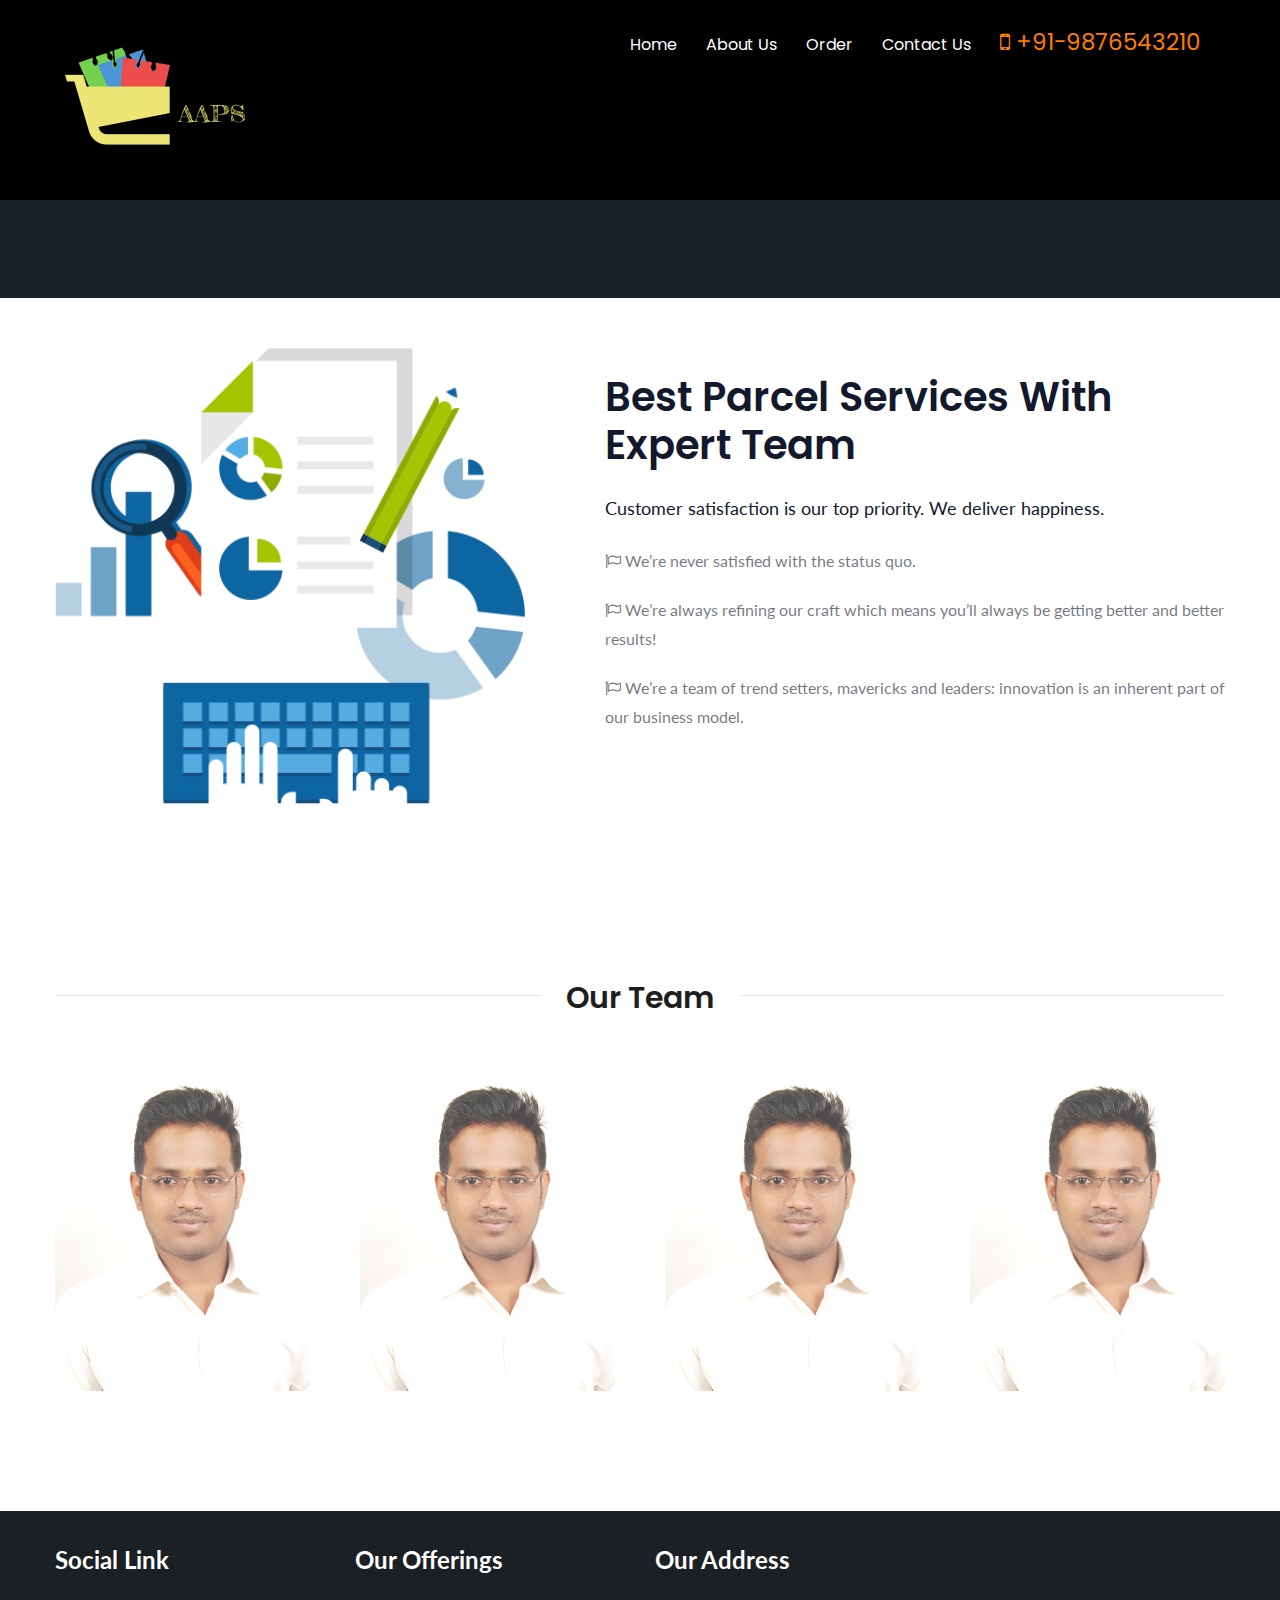
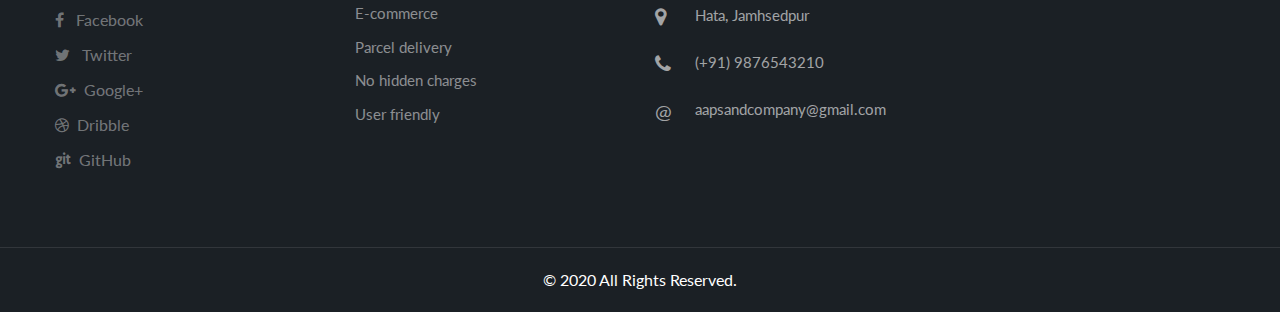
==== about.html @ 41814258 "basic page made" ====
<!DOCTYPE html>
<html>
<head>
<meta charset="utf-8"/>
<meta http-equiv="X-UA-Compatible" content="IE=edge"/>
<meta name="viewport" content="width=device-width, initial-scale=1.0, maximum-scale=1.0, user-scalable=0"/>	
	<title>About</title>
<!-- Stylesheets -->
<link href="css/bootstrap.css" rel="stylesheet">
<link href="css/style.css" rel="stylesheet">
<link rel="shortcut icon" href="images/favicon.png" type="image/x-icon">
<link rel="icon" href="images/favicon.png" type="image/x-icon">
<!-- Responsive -->

<link href="css/responsive.css" rel="stylesheet">

</head>

<body>

<div class="page-wrapper">
 	
    <!-- Preloader -->
    <div class="preloader"></div>
 	
    <!-- Main Header-->
    <header class="main-header">
        
                    <!-- Main Box -->
                    <div class="main-box">
                       <div class="auto-container">
                           <div class="outer-container clearfix">
                            <!--Logo Box-->
                            <div class="logo-box">
                                <div class="logo"><a href="index.html"><img src="images/logo1.png" alt=""></a></div>
                            </div>
                            
                            <!--Nav Outer-->
                            <div class="nav-outer clearfix">
                                <!-- Main Menu -->
                                <nav class="main-menu">
                                    <div class="navbar-header">
                                        <!-- Toggle Button -->    	
                                        <button type="button" class="navbar-toggle" data-toggle="collapse" data-target=".navbar-collapse">
                                            <span class="icon-bar"></span>
                                            <span class="icon-bar"></span>
                                            <span class="icon-bar"></span>
                                        </button>
                                    </div>
                                    
                                    <div class="navbar-collapse collapse clearfix">
                                        <ul class="navigation clearfix">
                                            <li class="current"><a href="index.html">Home</a>
                                                
                                            </li>
                                            <li><a href="about.html">About Us</a>
                                                
                                            </li>

                                                     <li><a href="serviceone.html">Order</a></li>
                                                    
                                           
                                          
                                            
                                            
                                            <li><a href="contact.html">Contact Us</a></li>
                                             <li><a href="#" style="font-size: 23px; color: #ff7e00; line-height: 40px;"><i class="fa fa-mobile" aria-hidden="true"></i> +91-9876543210</a></li>
                                        </ul>
                                    </div>
                                </nav>
                                <!-- Main Menu End-->
                                
                                <!--Right Info-->
                                <div class="info-options">
                                    <!--Info Block-->
                                    <div class="info-block clearfix">
                                        <!--Search Box-->
        
                                    </div>
                                </div>
                                
                            </div>
                            <!--Nav Outer End-->
                            
                        </div>    
                    </div>
                </div>
        
            </header>
    <!--End Main Header -->
    
    <!--Page Title-->
    <section class="page-title">
    	<div class="auto-container">
        	<div class="row clearfix">
            	<!--Title -->
            	<div class="title-column col-md-6 col-sm-8 col-xs-12">
                	<h1>About Us</h1>
                </div>
                <!--Bread Crumb -->
                <div class="breadcrumb-column col-md-6 col-sm-4 col-xs-12">
                    <ul class="bread-crumb clearfix">
                        <li><a href="index.html">Home</a></li>
                        <li class="active">About Us</li>
                    </ul>
                </div>
            </div>
        </div>
    </section>
    <!--End Page Title-->
    
    <!--Business Section-->
    <section class="business-section">
    	<div class="auto-container">
        	<div class="row clearfix">
            	
                <!--Image Column-->
                <div class="image-column col-md-5 col-sm-12 col-xs-12">
                	<div class="image">
                    	<img src="images/resource/business-3.png" alt="" />
                    </div>
                </div>
                
                <!--Content Column-->
                <div class="content-column col-md-7 col-sm-12 col-xs-12">
                	<div class="inner-content">
                    	<h2>Best Parcel Services With Expert Team </h2>
                        <div class="dark-text">Customer satisfaction is our top priority. We deliver happiness.</div>
                        <ul class="list-style-one">
                        	<li> <i class="fa fa-flag-o" aria-hidden="true"></i>
 We’re never satisfied with the status quo.</li>
                            <li><i class="fa fa-flag-o" aria-hidden="true"></i>
 We’re always refining our craft which means you’ll always be getting better and better results!</li>
                            <li><i class="fa fa-flag-o" aria-hidden="true"></i>
We’re a team of trend setters, mavericks and leaders: innovation is an inherent part of our business model.</li>
                        </ul>
                    </div>
                </div>
                
            </div>
        </div>
    </section>
    <!--End Business Section-->
    
   
    
   
    
     
    
    <!--Sponsors Section-->
     <section class="sponsors-section">
    	<div class="auto-container">
        	
        	<div class="sponsors-title">
            	<h2>Our Team</h2>
            </div>
            
            <div class="sponsors-outer">
               
                <ul class="sponsors-carousel owl-carousel owl-theme">
                    <li class="slide-item"><figure class="image-box"><a href="#"><img src="images/clients/c.png" alt=""></a></figure></li>
                    <li class="slide-item"><figure class="image-box"><a href="#"><img src="images/clients/c.png" alt=""></a></figure></li>
                    <li class="slide-item"><figure class="image-box"><a href="#"><img src="images/clients/c.png" alt=""></a></figure></li>
                    <li class="slide-item"><figure class="image-box"><a href="#"><img src="images/clients/c.png" alt=""></a></figure></li>
                    <li class="slide-item"><figure class="image-box"><a href="#"><img src="images/clients/c.png" alt=""></a></figure></li>
                    <li class="slide-item"><figure class="image-box"><a href="#"><img src="images/clients/c.png" alt=""></a></figure></li>
                    <li class="slide-item"><figure class="image-box"><a href="#"><img src="images/clients/c.png" alt=""></a></figure></li>
                    <li class="slide-item"><figure class="image-box"><a href="#"><img src="images/clients/c.png" alt=""></a></figure></li>
                </ul>
            </div>
            
        </div>
    </section> 
    <!--End Sponsors Section-->
    
    <!--Subscribe Style One-->
<!--  

  <section class="subscribe-style-one">
    	<div class="auto-container">
        	<div class="row clearfix">
                <div class="col-md-8 col-sm-12 col-xs-12">
                    <h2>Sign up for our newsletter to get update</h2>
                </div>
                <div class="col-md-4 col-sm-12 col-xs-12">
                    <form method="post" action="contact.html">
                        <div class="form-group">
                            <input type="email" name="email" value="" placeholder="Enter Your Email Here..." required>
                            <button type="submit" class="theme-btn"><span class="icon flaticon-send-message-button"></span></button>
                        </div>
                    </form>
                </div>
            </div>
        </div>
    </section>

-->

	<!--End Subscribe Style One-->
    
    
    
    <!--Main Footer-->
    <footer class="main-footer">
    	<!--footer upper-->
    	<div class="footer-upper">
           <div class="auto-container">
            <div class="row clearfix">
                <!--Big Column-->
                <div class="big-column col-md-6 col-sm-12 col-xs-12">
                    <div class="row clearfix">

                        <!--Footer Column-->
                        <div class="footer-column col-md-6 col-sm-6 col-xs-12">
                            <div class="footer-widget about-widget">
                               <!--  <h3><span class="theme_color">Become our </span>First Client <br></h3> -->
                                 <h2>Social Link</h2>
                                <ul class="social-icon-one">
                                    <li><a href="#"><span class="fa fa-facebook"></span> Facebook</a></li>
                                    <li><a href="#"><span class="fa fa-twitter"></span> Twitter</a></li>
                                    <li><a href="#"><span class="fa fa-google-plus"></span>Google+</a></li>
                                    <li><a href="#"><span class="fa fa-dribbble"></span>Dribble</a></li>
                                    <li><a href="#"><span class="fa fa-git"></span>GitHub</a></li>
                                </ul>
                            </div>
                        </div>

                        <!--Footer Column-->
                       


 <div class="footer-column col-md-6 col-sm-6 col-xs-12">
                            <div class="footer-widget links-widget">
                                <h2>Our offerings</h2>
                                <div class="widget-content">
                                    <ul class="list">
                                        <li><a href="#">E-commerce</a></li>
                                        <li><a href="#">Parcel delivery</a></li>
                                        <li><a href="#">No hidden charges</a></li>
                                        <li><a href="#">User friendly</a></li>
                                    </ul>
                                </div>
                            </div>

                        </div>

                    </div>
                </div>


                <!--Big Column-->
               <div class="big-column col-md-6 col-sm-12 col-xs-12">
                    <div class="row clearfix">

                        <!--Footer Column-->
<!--                        <div class="footer-column col-md-6 col-sm-6 col-xs-12">
                            <div class="footer-widget links-widget">
                                <h2>Our Services</h2>
                                <div class="widget-content">
                                    <ul class="list">
                                        <li><a href="#">E-commerce</a></li>
                                        <li><a href="#">Parcel delivery</a></li>
                                        <li><a href="#">No hidden charges</a></li>
                                        <li><a href="#">User friendly</a></li>
                                    </ul>
                                </div>
                            </div>
                        </div>

    -->                    <!--Footer Column-->






                        <div class="footer-column col-md-6 col-sm-6 col-xs-12">
                            <div class="footer-widget address-widget">
                                <h2>Our Address</h2>
                                <div class="widget-content">
                                    <ul class="list-style-two">
                                        <li><span class="icon fa fa-map-marker"></span>Hata, Jamhsedpur</li>
                                        <li><span class="icon fa fa-phone"></span>(+91) 9876543210</li>
                                        <li><span class="icon">@</span>aapsandcompany@gmail.com</li>
                                    </ul>
                                </div>
                            </div>
                        </div>

                    </div>
                </div>
            </div>
        </div>
    </div>
    <!--End Footer Upper-->

    <!--footer bottom-->
    <div class="footer-bottom">
       <div class="auto-container">
           <div class="copyright">&copy; 2020 <a href="index.html"></a> All Rights Reserved. </div>
       </div>
   </div>
   <!--End Footer Bottom-->

</footer>
<!--End Main Footer-->

</div>


<!--Scroll to top-->
<div class="scroll-to-top scroll-to-target" data-target="html"><span class="fa fa-long-arrow-up"></span></div>

<script src="js/jquery.js"></script> 
<script src="js/bootstrap.min.js"></script>
<script src="js/jquery.fancybox.pack.js"></script>
<script src="js/jquery.fancybox-media.js"></script>
<script src="js/owl.js"></script>
<script src="js/appear.js"></script>
<script src="js/wow.js"></script>
<script src="js/script.js"></script>
</body>
</html>
---- css/style.css ----
@import url('https://fonts.googleapis.com/css?family=Lato:100,100i,300,300i,400,400i,700,700i,900,900i|Poppins:300,400,500,600,700');

/*font-family: 'Poppins', sans-serif;
font-family: 'Lato', sans-serif;*/

@import url('font-awesome.css');
@import url('flaticon.css');
@import url('animate.css');
@import url('owl.css');
@import url('jquery.fancybox.css');
@import url('jquery.bootstrap-touchspin.css');


* {
	margin:0px;
	padding:0px;
	border:none;
	outline:none;
}



body {
	
	font-size:14px;
	color:#777777;
	line-height:1.7em;
	font-weight:400;
	background:#ffffff;
	-webkit-font-smoothing: antialiased;
	-moz-font-smoothing: antialiased;
	font-family: 'Lato', sans-serif;
}

a{
	text-decoration:none;
	cursor:pointer;
	color:#ff5926;
}

a:hover,a:focus,a:visited{
	text-decoration:none;
	outline:none;
}

h1,h2,h3,h4,h5,h6 {
	position:relative;
	font-weight:normal;
	margin:0px;
	background:none;
	line-height:1.6em;
	font-family: 'Poppins', sans-serif;
}

input,button,select,textarea{
	font-family: 'Poppins', sans-serif;
}

.dark-bg{
	background-color:#282a33;
}

.light-bg{
	background-color:#f6fbfd;
}

p,text{
	position:relative;
	line-height:1.8em;
	font-family: 'Lato', sans-serif;
}

.strike-through{
	text-decoration:line-through;	
}

.margin-top-40{
	margin-top:40px;
}

.auto-container{
	position:static;
	max-width:1200px;
	padding:0px 15px;
	margin:0 auto;
}

.medium-container{
	max-width:850px;
}

.page-wrapper{
	position:relative;
	margin:0 auto;
	width:100%;
	min-width:300px;
}

ul,li{
	list-style:none;
	padding:0px;
	margin:0px;	
}

.theme-btn{
	display:inline-block;
	transition:all 0.3s ease;
	-moz-transition:all 0.3s ease;
	-webkit-transition:all 0.3s ease;
	-ms-transition:all 0.3s ease;
	-o-transition:all 0.3s ease;
}

.centered{
	text-align:center;	
}

/*Btn Style One*/

.btn-style-one{
	position:relative;
	padding:11px 40px;
	line-height:24px;
	text-transform:capitalize;
	background:#ff5926;
	color:#ffffff;
	border:2px solid #ff5926;
	font-size:15px;
	font-weight:500;
	font-family: 'Poppins', sans-serif;
}

.btn-style-one .icon{
	position:relative;
	margin-left:8px;
}

.btn-style-one:hover{
	background:none;
	color:#ff5926;
	border-color:#ff5926;
}

/*Btn Style Two*/

.btn-style-two{
	position:relative;
	padding:11px 40px;
	line-height:24px;
	text-transform:capitalize;
	background:#2b3d5e;
	color:#ffffff;
	font-size:14px;
	font-weight:500;
	border:2px solid #2b3d5e;
	font-family: 'Poppins', sans-serif;
}

.btn-style-two .icon{
	position:relative;
	margin-left:8px;
}

.btn-style-two:hover{
	background:none;
	color:#2b3d5e;
	border-color:#2b3d5e;
}

/*Btn Style Three*/

.btn-style-three{
	position:relative;
	padding:11px 40px;
	line-height:24px;
	text-transform:capitalize;
	background:#ffffff;
	color:#0e2741;
	font-size:15px;
	font-weight:500;
	border:2px solid #ffffff;
	font-family: 'Poppins', sans-serif;
}

.btn-style-three .icon{
	position:relative;
	margin-left:8px;
}

.btn-style-three:hover{
	background:none;
	color:#ffffff;
	border-color:#ffffff;
}

/*Btn Style Four*/

.btn-style-four{
	position:relative;
	padding:11px 40px;
	line-height:24px;
	color:#13192d;
	font-size:14px;
	font-weight:600;
	background:#ffffff;
	text-transform:uppercase;
	border:2px solid #e0e0e0;
}

.btn-style-four:hover{
	color:#ffffff;
	background:#18254f;
	border-color:#18254f;
}

/*Social Icon One*/

.social-icon-one{
	position:relative;
}

.social-icon-one li{
	position:relative;
	margin-right:15px;
	display:block;
}

.social-icon-one li a{
	font-size:16px;
	color:rgba(255,255,255,0.40);
	display:block;
	line-height: 35px;
	transition:all 0.3s ease;
	-moz-transition:all 0.3s ease;
	-webkit-transition:all 0.3s ease;
	-ms-transition:all 0.3s ease;
	-o-transition:all 0.3s ease;
}

.social-icon-one li a span{
	margin-right:8px !important;
}

.social-icon-one li a:hover{
	color:rgba(255,255,255,1);
}

/*Social Icon One*/

.social-icon-two{
	position:relative;
}

.social-icon-two li{
	position:relative;
	display:inline-block;
}

.social-icon-two li a{
	position:relative;
	width:34px;
	height:34px;
	font-size:14px;
	color:#ffffff;
	line-height:34px;
	margin:0px 1px;
	border-radius:50%;
	display:inline-block;
	background-color:#0f5eb6;
}

.social-icon-two li.twitter a{
	background-color:#08c2ff;
}

.social-icon-two li.g-plus a{
	background-color:#08c2ff;
}

.social-icon-two li.g-plus a{
	background-color:#ff5f4e;
}

.social-icon-two li.dribbble a{
	background-color:#ff529b;
}

/*.fa{ margin-right: 8px; }*/
/*Social Icon Three*/

.social-icon-three{
	position:relative;
}

.social-icon-three .share{
	position:relative;
	color:#25292f;
	font-size:16px;
	font-weight:700;
	display:inline-block;
}

.social-icon-three a{
	position:relative;
	color:#d4d4d4;
	font-size:16px;
	text-align:center;
	margin-left:10px;
	-webkit-transition:all 300ms ease;
	-ms-transition:all 300ms ease;
	-o-transition:all 300ms ease;
	-moz-transition:all 300ms ease;
	transition:all 300ms ease;	
}

.social-icon-three a:hover{
	color:#ff5926;
}

.theme_color{
	color:#ff5926;
}

.preloader{ position:fixed; left:0px; top:0px; width:100%; height:100%; z-index:999999; background-color:#ffffff; background-position:center center; background-repeat:no-repeat; background-image:url(../images/icons/preloader.svg);}

img{
	display:inline-block;
	max-width:100%;
	height:auto;	
}

/*** 

====================================================================
	Scroll To Top style
====================================================================

***/

.scroll-to-top{
	position:fixed;
	bottom:15px;
	right:15px;
	width:40px;
	height:40px;
	color:#ffffff;
	font-size:13px;
	text-transform:uppercase;
	line-height:38px;
	text-align:center;
	z-index:100;
	cursor:pointer;
	border-radius:50%;
	background:#0a0a0a;
	display:none;
	-webkit-transition:all 300ms ease;
	-ms-transition:all 300ms ease;
	-o-transition:all 300ms ease;
	-moz-transition:all 300ms ease;
	transition:all 300ms ease;		
}

.scroll-to-top:hover{
	color:#ffffff;
	background:#ff5926;
}

/*List Style One*/

.list-style-one{
	position:relative;
}

.list-style-one li{
	position:relative;
	/*padding-left:30px;
	*/font-size:16px;
	margin-bottom:20px;
	line-height:1.8em;
	color:rgba(19,25,45,0.60);
}

/*.list-style-one li:before{
	position:absolute;
	content:'\f14e';
	left:0px;
	top:2px;
	color:#4bc516;
	font-family: "Flaticon";
}
*/
/*List Style Two*/

.list-style-two{
	position:relative;
}

.list-style-two li{
	position:relative;
	padding-left:40px;
	font-size:15px;
	font-weight:400;
	margin-bottom:20px;
	line-height:1.8em;
	color:rgba(255,255,255,0.60);
}

.list-style-two li .icon{
	position:absolute;
	left:0px;
	top:5px;
	font-size:20px;
	line-height:1em;
	color:rgba(255,255,255,0.60);
}

/*List Style Three*/

.list-style-three{
	position:relative;
}

.list-style-three li{
	position:relative;
	padding-left:30px;
	font-size:18px;
	margin-bottom:10px;
	line-height:1.8em;
	color:#171717;
}

.list-style-three li:before{
	position:absolute;
	content:'\f00c';
	left:0px;
	top:2px;
	color:#ff5926;
	font-family: 'FontAwesome';
}

/*** 

====================================================================
	Main Header style
====================================================================

***/

.main-header{
	position:absolute;
	left:0px;
	top:0px;
	z-index:999;
	width:100%;
}

.main-header .auto-container{
	position:relative;	
}

.main-header .header-top{
	position:relative;
	color:#ffffff;
	background:rgba(255,255,255,0.10);
}

.main-header .header-top .top-left{
	position:relative;
	float:left;
	padding:13px 0px;
}

.main-header .link-nav li{
	position:relative;
	display:inline-block;
	line-height:14px;
	padding-right:25px;
	font-size:14px;
}

.main-header .link-nav li a{
	padding-left:25px;
	color:#aaaaaa;
}

.main-header .link-nav li:last-child{
	border-right:0px;
}

.main-header .link-nav li .icon{
	position:absolute;
	left:0px;
	top:4px;
	font-size:14px;
}

.main-header .link-nav li a{
	position:relative;
	color:#ffffff;
	-moz-transition:all 500ms ease;
	-webkit-transition:all 500ms ease;
	-ms-transition:all 500ms ease;
	-o-transition:all 500ms ease;
	transition:all 500ms ease;	
}

.main-header .header-top .top-right{
	position:relative;
	float:right;
}

.main-header .header-top .top-right .social-icon-one{
	padding:12px 0px;
	display:inline-block;
}

.main-header .header-top .top-right .login-btn{
	position:relative;
	color:#ffffff;
	font-size:15px;
	font-weight:500;
	padding:13px 33px;
	display:inline-block;
	text-transform:uppercase;
	background-color:#2b3d5e;
}

.main-header .header-top .top-right .login-btn .icon{
	margin-right:10px;
}

.header-top .social-icon{
	position:relative;
}

.header-top .social-icon a{
	position:relative;
    display:inline-block;
    text-align:center;
    margin-left:20px;
    line-height:24px;
    font-size:14px;
    color:#aaaaaa;
    transition: all 500ms ease;
    -moz-transition: all 500ms ease;
    -webkit-transition: all 500ms ease;
    -ms-transition: all 500ms ease;
    -o-transition: all 500ms ease;
}

.header-top .social-icon a:hover{
	color:#99cc00;
}

.main-header .main-box{
	position:relative;
	padding:0px 0px;
	/*height:80px;
	*/left:0px;
	top:0px;
	background-color:#000;
	width:100%;
	-webkit-transition:all 300ms ease;
	-ms-transition:all 300ms ease;
	-o-transition:all 300ms ease;
	-moz-transition:all 300ms ease;
	transition:all 300ms ease;
}

.main-header.fixed-header .main-box{
	position:fixed;
	border-bottom:1px solid #181818;
	padding:0px 0px;
	z-index:999;
	opacity:1;
	visibility:visible;
	background-color:#212121;
	-ms-animation-name: fadeInDown;
	-moz-animation-name: fadeInDown;
	-op-animation-name: fadeInDown;
	-webkit-animation-name: fadeInDown;
	animation-name: fadeInDown;
	-ms-animation-duration: 500ms;
	-moz-animation-duration: 500ms;
	-op-animation-duration: 500ms;
	-webkit-animation-duration: 500ms;
	animation-duration: 500ms;
	-ms-animation-timing-function: linear;
	-moz-animation-timing-function: linear;
	-op-animation-timing-function: linear;
	-webkit-animation-timing-function: linear;
	animation-timing-function: linear;
	-ms-animation-iteration-count: 1;
	-moz-animation-iteration-count: 1;
	-op-animation-iteration-count: 1;
	-webkit-animation-iteration-count: 1;
	animation-iteration-count: 1;	
}

.main-header .main-box .outer-container{
	position:relative;
}

.main-header .main-box .logo-box{
	position:relative;
	float:left;
	left:0px;
	z-index:10;
	padding:0px 0px;
}

.fixed-header .main-box .logo-box{
	padding:0px 0px;	
}

.main-header .main-box .logo-box .logo img{
	display:inline-block;
	max-width:100%;
	-webkit-transition:all 300ms ease;
	-ms-transition:all 300ms ease;
	-o-transition:all 300ms ease;
	-moz-transition:all 300ms ease;
	transition:all 300ms ease;	
}

.main-header .nav-toggler button{
	position:relative;
	display:block;
	color:#444444;
	text-align:center;
	font-size:24px;
	line-height:34px;
	font-weight:normal;
	background:none;
}

.main-header .nav-outer{
	position:relative;
	float:right;
}

.main-menu{
	position:relative;
	float:left;
	-webkit-transition:all 300ms ease;
	-ms-transition:all 300ms ease;
	-o-transition:all 300ms ease;
	-moz-transition:all 300ms ease;
	transition:all 300ms ease;
}

.main-menu .navbar-collapse{
	padding:0px;	
}

.main-menu .navigation{
	position:relative;
	margin:0px;
}

.main-menu .navigation > li{
	position:relative;
	display:inline-block;
	padding:22px 0px;
	margin-right:25px;
}

.main-menu .navigation > li:last-child{
	margin-right:0px;
}

.fixed-header .main-menu .navigation > li{
	padding:21px 0px;
}

.fixed-header .info-options{
	padding:38px 0px !important;
}

.main-menu .navigation > li > a{
	position:relative;
	display:block;
	padding:0px 0px;
	color:#ffffff;
	text-align:center;
	line-height:30px;
	text-transform:capitalize;
	letter-spacing:0px;
	opacity:1;
	font-weight:400;
	font-size:16px;
	transition:all 500ms ease;
	-moz-transition:all 500ms ease;
	-webkit-transition:all 500ms ease;
	-ms-transition:all 500ms ease;
	-o-transition:all 500ms ease;
	font-family: 'Poppins', sans-serif;
}

.main-menu .navigation > li.dropdown > a:before {
    font-family: 'FontAwesome';
    content: "\f107";
    position: absolute;
    right: 0px;
    font-size: 14px;
}

.main-menu .navigation > li.dropdown a {
    padding-right: 15px;
}

.main-menu .navigation > li:hover > a,
.main-menu .navigation > li.current > a{
	color:#ffffff;
	opacity:1;
}

.main-menu .navigation > li > ul{
	position:absolute;
	left:0px;
	top:120%;
	width:240px;
	padding:0px;
	z-index:100;
	display:none;
	background:#ffffff;
	transition:all 300ms ease;
	-moz-transition:all 300ms ease;
	-webkit-transition:all 500ms ease;
	-ms-transition:all 300ms ease;
	-o-transition:all 300ms ease;
	-webkit-box-shadow:2px 2px 5px 1px rgba(0,0,0,0.05),-2px 0px 5px 1px rgba(0,0,0,0.05);
	-ms-box-shadow:2px 2px 5px 1px rgba(0,0,0,0.05),-2px 0px 5px 1px rgba(0,0,0,0.05);
	-o-box-shadow:2px 2px 5px 1px rgba(0,0,0,0.05),-2px 0px 5px 1px rgba(0,0,0,0.05);
	-moz-box-shadow:2px 2px 5px 1px rgba(0,0,0,0.05),-2px 0px 5px 1px rgba(0,0,0,0.05);
	box-shadow:2px 2px 5px 1px rgba(0,0,0,0.05),-2px 0px 5px 1px rgba(0,0,0,0.05);
}

.main-menu .navigation > li > ul.from-right{
	left:auto;
	right:0px;	
}

.main-menu .navigation > li > ul > li{
	position:relative;
	width:100%;
	border-bottom:1px solid rgba(0,0,0,0.10);
}

.main-menu .navigation > li > ul > li:last-child{
	border-bottom:none;	
}

.main-menu .navigation > li > ul > li > a{
	position:relative;
	display:block;
	padding:10px 15px;
	line-height:24px;
	font-weight:400;
	font-size:14px;
	text-transform:capitalize;
	color:#292929;
	transition:all 500ms ease;
	-moz-transition:all 500ms ease;
	-webkit-transition:all 500ms ease;
	-ms-transition:all 500ms ease;
	-o-transition:all 500ms ease;
}

.main-menu .navigation > li > ul > li:hover > a{
	color:#ffffff;
	background:#ff5926;	
}

.main-menu .navigation > li > ul > li.dropdown > a:after{
	font-family: 'FontAwesome';
	content: "\f105";
	position:absolute;
	right:10px;
	top:12px;
	width:10px;
	height:20px;
	display:block;
	color:#292929;
	line-height:20px;
	font-size:16px;
	font-weight:normal;
	text-align:center;
	z-index:5;	
}

.main-menu .navigation > li > ul > li.dropdown:hover > a:after{
	color:#ffffff;	
}

.main-menu .navigation > li > ul > li > ul{
	position:absolute;
	left:100%;
	top:20px;
	width:240px;
	padding:0px;
	z-index:100;
	display:none;
	background:#ffffff;
	
}

.main-menu .navigation > li > ul > li > ul.from-right{
	left:auto;
	right:0px;	
}

.main-menu .navigation > li > ul > li > ul > li{
	position:relative;
	width:100%;
	border-bottom:1px solid rgba(0,0,0,0.10);
}

.main-menu .navigation > li > ul > li > ul > li:last-child{
	border-bottom:none;	
}

.main-menu .navigation > li > ul > li > ul > li > a{
	position:relative;
	display:block;
	padding:10px 15px;
	line-height:24px;
	font-weight:400;
	font-size:14px;
	text-transform:capitalize;
	color:#292929;
	transition:all 500ms ease;
	-moz-transition:all 500ms ease;
	-webkit-transition:all 500ms ease;
	-ms-transition:all 500ms ease;
	-o-transition:all 500ms ease;
}

.main-menu .navigation > li > ul > li > ul > li:hover > a{
	color:#ffffff;
	background:#ff5926;
}

.main-menu .navigation > li > ul > li > ul > li.dropdown > a:after{
	font-family: 'FontAwesome';
	content: "\f105";
	position:absolute;
	right:10px;
	top:11px;
	width:10px;
	height:20px;
	display:block;
	color:#292929;
	line-height:20px;
	font-size:16px;
	font-weight:normal;
	text-align:center;
	z-index:5;	
}

.main-menu .navigation > li > ul > li > ul > li.dropdown:hover > a:after{
	color:#ffffff;	
}

.main-menu .navigation > li.dropdown:hover > ul{
	visibility:visible;
	opacity:1;
	top:100%;	
}

.main-menu .navigation li > ul > li.dropdown:hover > ul{
	visibility:visible;
	opacity:1;
	top:0;
	transition:all 300ms ease;
	-moz-transition:all 300ms ease;
	-webkit-transition:all 500ms ease;
	-ms-transition:all 300ms ease;
	-o-transition:all 300ms ease;	
}

.main-menu .navbar-collapse > ul li.dropdown .dropdown-btn{
	position:absolute;
	right:10px;
	top:6px;
	width:30px;
	height:30px;
	text-align:center;
	color:#ffffff;
	line-height:28px;
	border:1px solid #ffffff;
	background-size:20px;
	cursor:pointer;
	z-index:5;
	display:none;
}

.main-header.light-version{
	position:absolute;
	background:none;
	border-bottom:1px solid rgba(255,255,255,0.40);
}

.main-header.light-version .main-box{
	background:none;
}

.main-header.light-version .main-menu .navigation > li,
.main-header.light-version .main-box .logo-box{
	padding:20px 0px;
}

.main-header.light-version .main-menu .navigation > li > a{
	color:#ffffff;
}

.light-version.fixed-header .main-box{
	background-color:rgba(0,0,0,0.80);
	border-color:rgba(0,0,0,0.80);
}

.header-style-two{
	position:absolute;
	width:100%;
	background:none;
}

.header-style-two .main-box{
	background:none;
}

.main-header.header-style-two .main-menu .navigation > li.current > a,
.main-header.header-style-two .main-menu .navigation > li > a:hover{
	color:#ffffff;
}

/*Header Style Three*/

.header-style-three{
	position:relative;
}

.header-style-three .header-top{
	position:relative;
	background-color:#262830;
}

.header-style-three .header-top,
.header-style-three .header-top .link-nav li a{
	color:rgba(255,255,255,0.80);
}

.header-style-three .header-top .top-right .login-btn{
	background-color:#ff5926;
}

.header-style-three .search-box-outer{
	border-color:#13192d;
}

.header-style-three.fixed-header .main-box{
	background-color:#ffffff;
	border-bottom:1px solid #e0e0e0;
}

.header-style-three .main-menu .navigation > li > a,
.header-style-three .search-box-btn{
	color:#13192d;
}

.header-style-three .main-menu .navigation > li:hover > a,
.header-style-three .main-menu .navigation > li.current > a{
	color:#ff5926;
}

.header-style-three .info-options .cart-btn{
	color:#13192d !important;
}

.main-header .info-options{
	position:relative;
	float:right;
	margin-left:25px;
	padding:50px 0px;
}

.main-header .info-options .cart-btn{
	position:relative;
	color:#ffffff;
	font-size:18px;
	float:left;
}

.main-header .info-options .cart-btn .item-count{
	position:absolute;
    right: -10px;
	bottom:-6px;
	width:18px;
	height:18px;
	color:#ffffff;
	font-size:10px;
	text-align:center;
	border-radius:50%;
	line-height:20px;
	display:inline-block;
	background-color:#2bbf4e;
}

.search-box-outer{
	position: relative;
	float:left;
	color:#ffffff;
	padding-left:20px;
	margin-right:18px;
	border-left:1px solid #ffffff;
}

.main-header .search-box-btn{
	position:relative;
	display:block;
	width:100%;
	top:1px;
	font-size:18px;
	line-height:20px !important;
	padding:0px;
	margin:0px;
	cursor:pointer;
	background:none;
	transition:all 500ms ease;
	-moz-transition:all 500ms ease;
	-webkit-transition:all 500ms ease;
	-ms-transition:all 500ms ease;
	-o-transition:all 500ms ease;
}

.main-header .search-box-outer .dropdown-menu{
	top:71px;
	border-top:3px solid #ff5926;
	padding:0px;
	width:280px;	
	border-radius:0px;
}

.main-header.fixed-header .search-box-outer .dropdown-menu{
	top:61px;
}

/*.main-header .search-box-outer .dropdown-menu{
	border-top-color:#ff5926;	
}*/

.main-header .search-box-outer .dropdown-menu > li{
	padding:0px;
	border:none;
	background:none;
}

.main-header .search-panel .form-container{
	padding:25px 20px;	
}

.main-header .search-panel .form-group{
	position:relative;
	margin:0px;	
}

.main-header .search-panel input[type="text"],
.main-header .search-panel input[type="search"],
.main-header .search-panel input[type="password"],
.main-header .search-panel select{
	display:block;
	width:100%;
	line-height:24px;
	padding:7px 40px 7px 15px;
	height:40px;
	color:#000000;
	border:1px solid #e0e0e0;
	background:#ffffff;	
	transition:all 500ms ease;
	-moz-transition:all 500ms ease;
	-webkit-transition:all 500ms ease;
	-ms-transition:all 500ms ease;
	-o-transition:all 500ms ease;
}

.main-header .search-panel input:focus,
.main-header .search-panel select:focus{
	border-color:#99cc00;	
}

.main-header .search-panel input:focus,
.main-header .search-panel select:focus{
	border-color:#ff5926;	
}

.main-header .search-panel .search-btn{
	position:absolute;
	right:0px;
	top:0px;
	width:40px;
	height:40px;
	text-align:center;
	color:#555555;
	font-size:12px;
	background:none;
	cursor:pointer;
}

/*** 

====================================================================
	Main Slider style
====================================================================

***/

.main-slider{
	position:relative;
	z-index:10;
}

.main-slider .tp-caption{
	z-index:5 ;
}

.main-slider .tp-dottedoverlay{
    background:none !important;
}

.main-slider h2{
	font-size:65px;
	color:#ffffff;
	font-weight:700;
	line-height:1.2em;
	text-transform:capitalize;
}

.main-slider .text{
	position:relative;
	font-size:16px;
	color:#ffffff;
	font-weight:300;
}

.main-slider .btn-style-one{
	border-width:2px;
	color:#ffffff;
}

.main-slider .btn-style-two{
	border-width:2px;
	color:#ffffff;
}

.main-slider .btn-style-three{
	border-width:2px;
	color:#0e2741;
}

.main-slider .btn-style-three:hover{
	color:#ffffff;
}

.main-slider .tp-bannertimer{
	display:none !important;	
}

/*** 

====================================================================
	Section Title
====================================================================

***/

.sec-title{
	position:relative;
	margin-bottom:50px;
}

.sec-title h2{
    position: relative;
    color: #13192d;
    font-size: 42px;
    font-weight: 600;
	line-height:1.2em;
	z-index:1;
}

.sec-title .text{
	position: relative;
    font-size: 18px;
    font-weight: 400;
    margin-top: 15px !important;
    line-height: 1.6em;
    color: rgba(19,25,45,0.70);
}

.sec-title .quote-icon{
	position:absolute;
	left:0px;
	top:-18px;
	color:#ebeff7;
	font-size:80px;
	line-height:1em;
	margin-left:-40px;
}

.sec-title .quote-icon .icon{
	line-height:1em;
}

/*Centered*/

.sec-title.centered{
	text-align:center;
}

.sec-title.centered .quote-icon{
	left:50%;
}

.sec-title.centered .text{
	max-width:810px;
	margin:0 auto;
}

/*Light*/

.sec-title.light h2{
	color:#ffffff;
}

.sec-title.light .quote-icon{
	color:rgba(255,255,255,0.20);
}

.sec-title.light .text{
	color:#ffffff;
}

/*** 

====================================================================
	Map Canvas
====================================================================

***/

.map-canvas{
	position:relative;
	left:0px;
	top:0px;
	width:100%;
	height:470px;
}

.map-canvas .map-data{
	text-align:center;
	font-size:13px;
	font-weight:400;
}

.map-canvas .map-data h6{
	text-transform:uppercase;
	font-size:16px;
	font-weight:600;
	text-align:center;
	margin-bottom:5px;
	color:#181818;	
}

.map-canvas .map-data .map-content{
	line-height:26px;
}

/*** 

====================================================================
	Services Section
====================================================================

***/

.services-section{
	position:relative;
	padding:20px 0px 40px;
	background:url(../images/bgmain.png) right top no-repeat;
	background-size:cover;
}

.services-section .services-title{
	position:relative;
	padding-bottom:40px;
}

.services-section .services-title h2{
	position:relative;
	color:#13192d;
	font-size:40px;
	font-weight:600;
	line-height:1.2em;
	margin-bottom:40px;
	text-align:right;
}

.services-section .services-title .text{
	position:relative;
	line-height:1.8em;
	font-size:18px;
	color:rgba(7,16,45,0.70);
}

/*Services Block*/

.services-block{
	position:relative;
	margin-bottom:40px;
}

.services-block .inner-box{
	position:relative;
	text-align:center;
	padding:50px 15px 40px;
	background-color:#ff5926;
}

.services-block .inner-box .icon-box{
	position:relative;
	margin-bottom:25px;
}

.services-block .inner-box h3{
	position:relative;
	font-size:24px;
	color:#ffffff;
	font-weight:700;
	line-height:1.4em;
	margin-bottom:10px;
	font-family: 'Lato', sans-serif;
}

.services-block .inner-box h3 a{
	color:#ffffff;
}

.services-block .inner-box .learn-more{
	position:relative;
	color:#ffffff;
	font-size:18px;
}

.services-block .inner-box .learn-more .arrow{
	position:relative;
	top:2px;
	margin-left:5px;
}

.services-block:nth-child(2) .inner-box{
	background-color:#277df3;
}

.services-block:nth-child(3) .inner-box{
	background-color:#a337ff;
}

/*Audit Form*/

.audit-form{
	position:relative;
	/*margin-top:40px;*/
}

.audit-form h2{
	position:relative;
	color:#ff7d09;
	font-size:65px;
	text-align:center;
	font-weight:600;
	padding-bottom: 15px;
}

/*** 

====================================================================
	Audit Form Style
====================================================================

***/

.audit-form{
	position:relative;
}

.audit-form .row{
	margin:0px -10px;
}

.audit-form .form-group{
	position:relative;
	margin-bottom:20px;
}

.audit-form .column .row .form-group{
	padding:0px 10px;
	
}

.audit-form input[type="text"],
.audit-form input[type="email"],
.audit-form input[type="date"],
.audit-form input[type="tel"],
.audit-form select,
.audit-form textarea
{
	position:relative;
	display:block;
	width:100%;
	line-height:34px;
	padding:12px 25px;
	height:60px;
	color:#222222;
	font-size:16px;
	font-style:italic;
	border:1px solid #f5f5f5;
	background-color:#ffffff;
	transition:all 300ms ease;
	-ms-transition:all 300ms ease;
	-webkit-transition:all 300ms ease;
	font-family: 'Lato', sans-serif;
	-webkit-box-shadow: 0px 0px 4px 0px rgba(244,244,244,1);
	-moz-box-shadow: 0px 0px 4px 0px rgba(244,244,244,1);
	box-shadow: 0px 0px 4px 0px rgba(244,244,244,1);
}

.audit-form input:focus,
.audit-form select:focus,
.audit-form textarea:focus{
	border-color:#ff5926;	
}

.audit-form .form-group button{
	width:100%;
	height:60px;
	text-transform:uppercase;
	background-color:#ff7607;
	border:#ff7607 solid 1px;
}

.audit-form .form-group button:hover{
	background:none;
	color:#fff;
	border:#fff solid 2px;
}

/*** 

====================================================================
	Counter Section
====================================================================

***/

.counter-section{
	position:relative;
	background-color:#17d212;
}

.counter-section:before{
	position:absolute;
	content:'';
	left:0px;
	top:0px;
	width:1050px;
	height:100%;
	display:block;
	background:url(../images/background/pattern-1.png) no-repeat;
}

.counter-section:after{
	position:absolute;
	content:'';
	right:0px;
	top:0px;
	width:396px;
	height:100%;
	display:block;
	background:url(../images/background/pattern-2.png) no-repeat;
}

.counter-section .image-column{
	position:relative;
	width:50%;
	float:left;
	padding-top:0px;
}

.counter-section .image-column .image-outer{
	position:relative;
	top:100px;
	padding-right:30px;
	text-align:right;
}

.counter-section .image-column .image-outer .image img{
	position:absolute;
	right:0px;
	top:0px;
	max-width:none;
	display:inline-block;
}

.counter-section .image-column .image-outer .image{
	position:relative;
}

.counter-section .content-column{
	position:relative;
	width:50%;
	float:right;
	padding-top:100px;
}

.counter-section .content-column .content-inner{
	position:relative;
	max-width:600px;
	width:100%;
	padding-bottom:100px;
	padding-left:30px;
}

.counter-section .content-column .content-inner .title{
	position:relative;
	font-size:18px;
	font-weight:500;
	margin-bottom:20px;
	text-transform:uppercase;
	color:rgba(255,255,255,0.60);
	font-family: 'Poppins', sans-serif;
}

.counter-section .content-column .content-inner h2{
	position:relative;
	font-size:42px;
	line-height:1.2em;
	color:#ffffff;
	margin-bottom:50px;
	font-family: 'Lato', sans-serif;
}

.counter-section .content-column .content-inner .learn-more{
	position:relative;
	color:#ffffff;
	font-size:18px;
	font-weight:500;
	border-bottom:1px solid #ffffff;
	font-family: 'Poppins', sans-serif;
}

/*fact counter*/

.fact-counter{
	position:relative;
}

.fact-counter .column{
	position:relative;
	margin-bottom:40px;
}

.fact-counter .column .inner{
	position:relative;
}

.fact-counter .count-outer .percentage{
	display:inline-block;
	font-weight:700;
	color:#ffffff;
	font-size:40px;
	line-height:1em;	
}

.fact-counter .count-outer .count-text{
	position:relative;
	font-weight:600;
	color:#ffffff;
	font-size:42px;
	line-height:1em;
	font-family: 'Poppins', sans-serif;
}

.fact-counter .count-outer .plus-tag{
	position:relative;
	font-weight:600;
	color:#ffffff;
	font-size:42px;
	line-height:1em;
	font-family: 'Poppins', sans-serif;
}

.fact-counter .column .counter-title{
	position:relative;
	font-size:18px;
	color:#ffffff;
	margin-top:5px;
	text-transform:capitalize;
	font-family: 'Poppins', sans-serif;
}

/*** 

====================================================================
	Offer Section
====================================================================

***/

.offer-section{
	position:relative;
	padding:50px 0px 40px;
}

.offer-section h2{
	position:relative;
	color:#13192d;
	font-size:42px;
	font-weight:600;
	text-align:center;
	margin-bottom:50px;
}

/*Services Block Two*/

.services-block-two{
	position:relative;
	margin-bottom:45px;
}

.services-block-two .inner-box{
	position:relative;
	text-align:center;
	padding:40px 35px 35px;
	background-color:#ffffff;
}

.services-block-two .inner-box .hover-shadow-box{
	position:absolute;
	left:0px;
	top:0px;
	right:0px;
	bottom:0px;
	border:1px solid #eff3ff;
	transition:all 0.3s ease;
	-moz-transition:all 0.3s ease;
	-webkit-transition:all 0.3s ease;
	-ms-transition:all 0.3s ease;
	-o-transition:all 0.3s ease;
	background-color:#ffffff;
}

.services-block-two .inner-box:hover .hover-shadow-box{
	bottom:-20px;
	-webkit-box-shadow: 0px 0px 20px 0px rgba(244,244,244,1);
	-moz-box-shadow: 0px 0px 20px 0px rgba(244,244,244,1);
	box-shadow: 0px 0px 20px 0px rgba(244,244,244,1);
}

.services-block-two .inner-box .icon-box{
	position:relative;
	margin-bottom:20px;
}

.services-block-two .inner-box h3{
	position:relative;
	font-size:20px;
	font-weight:600;
	margin-bottom:10px;
}

.services-block-two .inner-box h3 a{
	color:#13192d;
	transition:all 0.3s ease;
	-moz-transition:all 0.3s ease;
	-webkit-transition:all 0.3s ease;
	-ms-transition:all 0.3s ease;
	-o-transition:all 0.3s ease;
}

.services-block-two .inner-box h3 a:hover{
	color:#ff5926;
}

.services-block-two .inner-box .text{
	position:relative;
	font-size:16px;
	line-height:1.8em;
	margin-bottom:12px;
	color:rgba(19,25,45,0.75);
}

.services-block-two .inner-box .btn-box{
	position:absolute;
	bottom:10px;
	left:0px;
	width:100%;
	opacity:0;
	visibility:hidden;
	transition:all 0.3s ease;
	-moz-transition:all 0.3s ease;
	-webkit-transition:all 0.3s ease;
	-ms-transition:all 0.3s ease;
	-o-transition:all 0.3s ease;
}

.services-block-two .inner-box:hover .btn-box{
	opacity:1;
	visibility:visible;
}

.services-block-two .inner-box .learn-more{
	position:relative;
	color:#13192d;
	font-weight:500;
	font-size:15px;
	font-family: 'Poppins', sans-serif;
	transition:all 0.3s ease;
	-moz-transition:all 0.3s ease;
	-webkit-transition:all 0.3s ease;
	-ms-transition:all 0.3s ease;
	-o-transition:all 0.3s ease;
}

.services-block-two .inner-box .learn-more .arrow{
	margin-left:4px;
	top:1px;
}

.services-block-two .inner-box .learn-more:hover{
	color:#ff5926;
}

.services-block-two.style-two .inner-box{
	position:relative;
	background:none;
	border:1px solid rgba(255,255,255,0.05);
}

.services-block-two.style-two .inner-box h3 a{
	color:#ffffff;
}

.services-block-two.style-two .inner-box .text{
	color:rgba(255,255,255,0.65);
}


.offer-section.style-two{
	padding-top:130px;
}

/*** 

====================================================================
	Gallery Section
====================================================================

***/

.gallery-section{
	position:relative;
	background-color:#f8f9ff;
}

.gallery-section .gallery-outer{
	position:relative;
	min-height:200px;
}

.gallery-section .gallery-outer .content-column{
	position:absolute;
	width:33.333%;
	height:100%;
}

.gallery-section .gallery-outer .content-column .content-inner{
    position: relative;
    width: 100%;
    height: 100%;
    display: table;
    padding: 60px 20px;
	vertical-align: middle;
}

.gallery-section .gallery-outer .content-column .content-inner .content{
	position: relative;
    display: table-cell;
    vertical-align: middle;
}

.gallery-section .gallery-outer .content-column .content-inner .content .sec-title{
	float:right;
	width:100%;
	max-width:450px;
}

.gallery-section .gallery-outer .content-column .content-inner .content .sec-title .text{
	margin-bottom:30px;
}

.gallery-section .gallery-outer .gallery-column{
	position:relative;
	width:66.666%;
	float:right;
}

.gallery-section .gallery-outer .gallery-column .default-portfolio-item{
	position:relative;
	padding:0px;
}

.default-portfolio-item .inner-box{
	position:relative;
	width:100%;
	overflow:hidden;
}

.default-portfolio-item .image-box{
	position:relative;
	display:block;	
}

.default-portfolio-item .image-box img{
	position:relative;
	display:block;
	width:100%;
}

.default-portfolio-item .overlay-box{
	position:absolute;
	left:0px;
	top:0px;
	width:100%;
	height:100%;
	opacity:0;
	color:#ffffff;
	text-align:center;
	background:rgba(0,0,0,0.80);
	-webkit-transition:all 700ms ease;
	-ms-transition:all 700ms ease;
	-o-transition:all 700ms ease;
	transition:all 700ms ease;
	-webkit-transform:translate(-100%,0%);
	-ms-transform:translate(-100%,0%);
	-o-transform:translate(-100%,0%);
	-moz-transform:translate(-100%,0%);
	transform:translate(-100%,0%);
}

.default-portfolio-item .inner-box:hover .overlay-box{
	opacity:1;
	-webkit-transform:translate(0%);
	-ms-transform:translate(0%);
	-o-transform:translate(0%);
	-moz-transform:translate(0%);
	transform:translate(0%);
}

.default-portfolio-item .overlay-inner{
	position:absolute;
	left:0px;
	top:0px;
	width:100%;
	height:100%;
	display:table;
	vertical-align:middle;
	padding:10px 0px;
}

.default-portfolio-item .overlay-inner .content{
	position:relative;
	display:table-cell;
	vertical-align:middle;
}

.default-portfolio-item .overlay-inner .image-link{
	position:relative;
	display:inline-block;
	font-size:16px;
	color:#ffffff;
	width:42px;
	height:42px;
	margin:0px 5px;
	line-height:38px;
	border-radius:50%;
	border:2px solid #ffffff;
	transition:all 300ms ease;
	-webkit-transition:all 300ms ease;
	-ms-transition:all 300ms ease;
	-o-transition:all 300ms ease;
}

.default-portfolio-item .overlay-inner .image-link .icon{
	position:relative;
}

.default-portfolio-item .overlay-inner .image-link:hover{
	color:#666666;
	background-color:rgba(255,255,255,1);
}

/*** 

====================================================================
	Business Section
====================================================================

***/

.business-section{
	position:relative;
	padding:50px 0px 20px;
}

.business-section.alternate{
	padding-bottom:80px;
}

.business-section .image-column{
	position:relative;
	margin-bottom:40px;
}

.business-section .image-column .image{
	position:relative;
}

.business-section .image-column .image img{
	position:relative;
	width:100%;
	display:block;
}

.business-section .content-column{
	position:relative;
}

.business-section .content-column .inner-content{
	position:relative;
	padding-left:50px;
}

.business-section .content-column h2{
	position:relative;
	color:#13192d;
	font-size:40px;
	font-weight:600;
	line-height:1.2em;
	margin-bottom:25px;
	margin-top:25px;
}

.business-section .content-column .dark-text{
	position:relative;
	color:#13192d;
	font-size:18px;
	line-height:1.6em;
	margin-bottom:25px;
}

/*** 

====================================================================
	Testimonial Section
====================================================================

***/

.testimonial-section{
	position:relative;
	padding:40px 0px 50px;
	background:url(../images/background/2.png) right center no-repeat;
}

/*testimonial style one*/

.testimonial-style-one{
	position:relative;
}

.testimonial-style-one .inner-box{
	position:relative;
	padding:30px 45px 35px;
	background-color:#ffffff;
	-webkit-box-shadow: 0px 0px 20px 0px rgba(244,244,244,1);
	-moz-box-shadow: 0px 0px 20px 0px rgba(244,244,244,1);
	box-shadow: 0px 0px 20px 0px rgba(244,244,244,1);
}

.testimonial-style-one .inner-box .text{
	position:relative;
	color:#000000;
	font-size:20px;
	margin-bottom:25px;
	line-height:1.6em;
	font-weight:300;
}

.testimonial-style-one .inner-box .user-info{
	position:relative;
}

.testimonial-style-one .inner-box .user-info .inner{
	position:relative;
	padding-left:80px;
	min-height:60px;
}

.testimonial-style-one .inner-box .user-info .inner .author-image{
	position:absolute;
	left:0px;
	top:0px;
	width:60px;
	height:60px;
	overflow:hidden;
	border-radius:50%;
}

.testimonial-style-one .inner-box .user-info .inner .author-image img{
	border-radius:50%;
}

.testimonial-style-one .inner-box .user-info .inner h3{
	position:relative;
	font-size:16px;
	font-weight:600;
	color:#000000;
	display:inline-block;
	text-transform:uppercase;
}

.testimonial-style-one .inner-box .user-info .inner .designation{
	color:#b6b6b6;
	font-size:17px;
	font-weight:300;
	margin-top:5px;
}

.testimonial-style-one .inner-box .user-info .inner .quote{
	position:absolute;
	right:0px;
	top:0px;
	color:#f2f2f2;
	font-size:50px;
	line-height:1em;
}

.testimonial-section .owl-nav{
	display:none;
}

.testimonial-section .owl-dots{
	position:relative;
	text-align:center;
	padding:40px 0px 0px;
}

.testimonial-section .owl-dots .owl-dot{
	position:relative;
	display:inline-block;
	margin:0px 4px;	
	transition: all 0.6s ease;
    -moz-transition: all 0.6s ease;
    -webkit-transition: all 0.6s ease;
    -ms-transition: all 0.6s ease;
    -o-transition: all 0.6s ease;
}

.testimonial-section .owl-dots .owl-dot span{
	position:relative;
	display:block;
	width:10px;
	height:10px;
	margin:0px;
	border-radius:50%;
	background:none;
	border:2px solid #d9d9d9;
	transition: all 0.6s ease;
    -moz-transition: all 0.6s ease;
    -webkit-transition: all 0.6s ease;
    -ms-transition: all 0.6s ease;
    -o-transition: all 0.6s ease;
}

.testimonial-section .owl-dots .owl-dot.active span,
.testimonial-section .owl-dots .owl-dot:hover span{
	background:#ff5926;
	border-radius:50%;
	border-color:#ff5926;
}

/*** 

====================================================================
	Call To Action Section
====================================================================

***/

.call-to-action-section{
	position:relative;
	padding:60px 0px 60px;
	background-color:#1551b5;
}

.call-to-action-section:before{
	position:absolute;
	content:'';
	left:0px;
	top:0px;
	width:100%;
	height:100%;
	display:block;
	opacity:0.03;
	background:url(../images/background/pattern-3.png) center center no-repeat;
}

.call-to-action-section h2{
	position:relative;
	color:#ffffff;
	font-size:40px;
	font-weight:500;
	line-height:1.2em;
	margin-bottom:10px;
	text-transform:capitalize;
}

.call-to-action-section .text{
	position:relative;
	font-size:18px;
	color:#ffffff;
}

.call-to-action-section .btn-column{
	position:relative;
	text-align:right;
}

.call-to-action-section .btn-column .theme-btn{
	margin-top:15px;
}

/*** 

====================================================================
	News Section
====================================================================

***/

.news-section{
	position:relative;
	padding:115px 0px 60px;
}

/*News Style One*/

.news-style-one{
	position:relative;
	margin-bottom:40px;
}

.news-style-one .inner-box{
	position:relative;
}

.news-style-one .inner-box .image{
	position:relative;
}

.news-style-one .inner-box .image img{
	position:relative;
	width:100%;
	display:block;
}

.news-style-one .inner-box .image .post-time{
	position:absolute;
	left:30px;
	bottom:-18px;
	color:#ffffff;
	font-size:15px;
	z-index:1;
	padding:6px 18px 4px;
	display:inline-block;
	background-color:#ff5926;
}

.news-style-one .inner-box .lower-content{
	position:relative;
	padding:40px 15px 20px 35px;
	background-color:#ffffff;
	border:1px solid #ebebeb;
	transition:all 0.3s ease;
	-moz-transition:all 0.3s ease;
	-webkit-transition:all 0.3s ease;
	-ms-transition:all 0.3s ease;
	-o-transition:all 0.3s ease;
}

.news-style-one .inner-box .lower-content h3{
	position:relative;
	font-weight:500;
	font-size:20px;
	color:#13192d;
	margin-bottom:15px;
	line-height:1.4em;
}

.news-style-one .inner-box .lower-content h3 a{
	color:#13192d;
	transition:all 0.3s ease;
	-moz-transition:all 0.3s ease;
	-webkit-transition:all 0.3s ease;
	-ms-transition:all 0.3s ease;
	-o-transition:all 0.3s ease;
}

.news-style-one .inner-box .lower-content h3 a:hover{
	color:#ff5926;
}

.news-style-one .inner-box .lower-content .text{
	position:relative;
	font-size:16px;
	line-height:1.6em;
	margin-top:-8px;
	margin-bottom:15px;
	color:rgba(7,16,45,0.70);
}

.news-style-one .inner-box .lower-content .text p{
	position:relative;
	font-size:16px;
	line-height:1.6em;
	margin-bottom:15px;
	color:rgba(7,16,45,0.60);
}

.news-style-one .inner-box .lower-content .more-detail{
	position:relative;
	font-size:15px;
	font-weight:400;
	color:#afafaf;
	text-transform:capitalize;
	transition:all 0.3s ease;
	-moz-transition:all 0.3s ease;
	-webkit-transition:all 0.3s ease;
	-ms-transition:all 0.3s ease;
	-o-transition:all 0.3s ease;
}

.news-style-one .inner-box .lower-content .more-detail .icon{
	position:relative;
	top:1px;
	margin-left:5px;
}

.news-style-one .inner-box .lower-content .more-detail:hover{
	color:#ff5926;
}

.news-style-one .inner-box:hover .lower-content{
	border:1px solid transparent;
	-webkit-box-shadow: 0px 4px 20px 0px rgba(244,244,244,1);
	-moz-box-shadow: 0px 4px 20px 0px rgba(244,244,244,1);
	box-shadow: 0px 4px 20px 0px rgba(244,244,244,1);
}

/*** 

====================================================================
	Sponsors Section
====================================================================

***/

.sponsors-section{
	position:relative;
	padding:60px 0px 120px;
}

.sponsors-section .sponsors-title{
	position:relative;
	text-align:center;
	margin-bottom:50px;
}

.sponsors-section .sponsors-title h2{
	position:relative;
	font-size:30px;
	font-weight:600;
	color:#1e1e1e;
	line-height:1.2em;
	padding:0px 25px;
	display:inline-block;
	background-color:#ffffff;
}

.sponsors-section .sponsors-title:before{
	position:absolute;
	content:'';
	left:0px;
	top:15px;
	width:100%;
	height:1px;
	background-color:#e5e5e5;
}

.sponsors-section .sponsors-outer .owl-dots,
.sponsors-section .sponsors-outer .owl-nav{
	position:relative;
	display:none;
}

.sponsors-section .sponsors-outer .image-box{
	position:relative;
	text-align:center;
}

.sponsors-section .sponsors-outer .image-box img{
	max-width:100%;
	opacity:0.7;
	width:auto;
	display:inline-block;
	transition:all 0.3s ease;
	-moz-transition:all 0.3s ease;
	-webkit-transition:all 0.3s ease;
	-ms-transition:all 0.3s ease;
	-o-transition:all 0.3s ease;
}

.sponsors-section .sponsors-outer .image-box:hover img{
	opacity:1;
}

/*** 

====================================================================
	subscribe-style-one
====================================================================

***/

.subscribe-style-one{
	position:relative;
	padding:55px 0px 55px;
	background-color:#11c0a5;
}

.subscribe-style-one h2{
	position:relative;
	color:#ffffff;
	font-size:36px;
	font-weight:400;
	line-height:1.2em;
	font-style:italic;
	margin-top:4px;
	font-family: 'Lato', sans-serif;
}

.subscribe-style-one form{
	position:relative;
}

.subscribe-style-one .form-group{
    position: relative;
    display: block;
    margin-bottom: 0px;
	z-index:1;
}

.subscribe-style-one .form-group input[type="text"],
.subscribe-style-one .form-group input[type="tel"],
.subscribe-style-one .form-group input[type="email"],
.subscribe-style-one .form-group textarea {
    position: relative;
    display: block;
    width: 100%;
    height: 60px;
	font-size: 16px;
    font-style:italic;
	line-height: 28px;
	background: #ffffff;
	padding: 12px 16px 12px 30px;
    -webkit-transition: all 300ms ease;
    -ms-transition: all 300ms ease;
    -o-transition: all 300ms ease;
    -moz-transition: all 300ms ease;
    transition: all 300ms ease;
}

.subscribe-style-one .form-group input[type="submit"],
.subscribe-style-one .form-group button {
	position: absolute;
	top: 0;
	right: 0;
	width:65px;
	height:60px;
	color:#b2b2b2;
	font-size:24px;
	text-align:center;
	background:none;
}

/*** 

====================================================================
	Main Footer
====================================================================

***/

.main-footer{
	position:relative;
	background-color:#1b2025;
}

.main-footer .footer-upper{
	position:relative;
	padding:30px 0px 30px;
}

.main-footer .footer-upper .footer-column{
	position:relative;
	margin-bottom:40px;
}

.main-footer .footer-widget h2{
	position:relative;
	color:#ffffff;
	font-size:24px;
	font-weight:700;
	margin-bottom:22px;
	text-transform:capitalize;
	font-family: 'Lato', sans-serif;
}

/*About Widget*/

.main-footer .about-widget{
	position:relative;
}

.main-footer .about-widget h3{
	position:relative;
	font-size:28px;
	color:#ffffff;
	font-weight:600;
	line-height:1.2em;
}

.main-footer .about-widget .text{
	position:relative;
	font-size:15px;
	margin-top:25px;
	line-height:1.8em;
	margin-bottom:20px;
	color:rgba(255,255,255,0.50);
}

/*Links Widget*/

.main-footer .links-widget .list{
	position:relative;
}

.main-footer .links-widget .list li{
	position:relative;
	margin-bottom:10px;
}

.main-footer .links-widget .list li a{
	position:relative;
	font-size:15px;
	color:rgba(255,255,255,0.50);
	transition:all 0.3s ease;
	-moz-transition:all 0.3s ease;
	-webkit-transition:all 0.3s ease;
	-ms-transition:all 0.3s ease;
	-o-transition:all 0.3s ease;
}

.main-footer .links-widget .list li a:hover{
	color:rgba(255,255,255,0.80);
}

.main-footer .footer-bottom{
	position:relative;
	border-top:1px solid rgba(255,255,255,0.10);
}

.main-footer .footer-bottom .copyright{
	position:relative;
	padding:20px 0px;
	color:#ffffff;
	font-size:16px;
	text-align:center;
}

/*** 

====================================================================
	Marketing Section
====================================================================

***/

.marketing-section{
	position:relative;
	padding:120px 0px 80px;
}

.marketing-section h2{
	position:relative;
	color:#13192d;
	font-size:40px;
	font-weight:600;
	line-height:1.2em;
	text-align:center;
	margin-bottom:60px;
}

/*Services Block Three*/

.services-block-three{
	position:relative;
	margin-bottom:40px;
}

.services-block-three .inner-box{
	position:relative;
	text-align:center;
	padding:45px 30px 30px;
	background-color:#ffffff;
}

.services-block-three .inner-box .icon-box{
	position:relative;
	margin-bottom:30px;
}

.services-block-three .inner-box h3{
	position:relative;
	font-size:22px;
	font-weight:600;
	line-height:1.2em;
	margin-bottom:15px;
}

.services-block-three .inner-box h3 a{
	color:#13192d;
	transition:all 0.3s ease;
	-moz-transition:all 0.3s ease;
	-webkit-transition:all 0.3s ease;
	-ms-transition:all 0.3s ease;
	-o-transition:all 0.3s ease;
}

.services-block-three .inner-box h3 a:hover{
	color:#fe6030;
}

.services-block-three .inner-box .learn-more{
	position:relative;
	font-size:16px;
	font-weight:500;
	color:rgba(19,25,45,0.50);
	transition:all 0.3s ease;
	-moz-transition:all 0.3s ease;
	-webkit-transition:all 0.3s ease;
	-ms-transition:all 0.3s ease;
	-o-transition:all 0.3s ease;
}

.services-block-three .inner-box .learn-more:hover{
	color:#ff5926;
}

/*** 

====================================================================
	FullWidth Section
====================================================================

***/

.fullwidth-gallery{
	position:relative;
}

.fullwidth-gallery .default-portfolio-item{
	position:relative;
	padding:0px;
}

/*** 

====================================================================
	Call To Action Two Section
====================================================================

***/

.call-to-action-two{
	position:relative;
	padding:55px 0px 50px;
	background-color:#f6fbfd;
}

.call-to-action-two h2{
	position:relative;
	color:#13192d;
	font-size:36px;
	font-weight:400;
	line-height:1.2em;
	margin-bottom:10px;
	text-transform:capitalize;
	font-family: 'Lato', sans-serif;
}

.call-to-action-two .btn-column{
	position:relative;
	text-align:right;
}

/*** 

====================================================================
	Services Section Two
====================================================================

***/

.services-section-two{
	position:relative;
	padding:115px 0px 100px;
}

.services-block-four{
	position:relative;
	margin-bottom:0px;
}

.services-block-four .inner-box{
	position:relative;
	padding:30px 20px 30px;
	transition:all 0.3s ease;
	-moz-transition:all 0.3s ease;
	-webkit-transition:all 0.3s ease;
	-ms-transition:all 0.3s ease;
	-o-transition:all 0.3s ease;
}

.services-block-four .inner-box .content{
	position:relative;
	padding-left:100px;
}

.services-block-four .inner-box .content .icon-box{
	position:absolute;
	left:0px;
	top:0px;
	width:80px;
	height:80px;
	border-radius:50%;
	margin-bottom:15px;
}

.services-block-four .inner-box .content h3{
	position:relative;
	font-size:22px;
	color:#13192d;
	font-weight:600;
	margin-bottom:8px;
}

.services-block-four .inner-box .content h3 a{
	color:#13192d;
	transition:all 0.3s ease;
	-moz-transition:all 0.3s ease;
	-webkit-transition:all 0.3s ease;
	-ms-transition:all 0.3s ease;
	-o-transition:all 0.3s ease;
}

.services-block-four .inner-box .content h3 a:hover{
	color:#ff5926;
}

.services-block-four .inner-box .content .text{
	position:relative;
	line-height:1.8em;
	font-size:15px;
	color:rgba(19,45,25,0.75);
}

.services-block-four .inner-box:hover{
	-webkit-box-shadow: 0px 0px 25px 0px rgba(244,244,244,1);
	-moz-box-shadow: 0px 0px 25px 0px rgba(244,244,244,1);
	box-shadow: 0px 0px 25px 0px rgba(244,244,244,1);
}

/*** 

====================================================================
	Price Section
====================================================================

***/

.price-section{
	position:relative;
	padding:180px 0px 100px;
	background:url(../images/background/3.png) right bottom no-repeat;
}

.price-section.top-padd{
	padding-top:130px;
}

/*Pricing Column*/

.pricing-column{
	position:relative;
	padding:0px;
	margin-bottom:40px;	
}

.pricing-column .inner-box{
	position:relative;
	display:block;
	text-align:center;
	transition:all 500ms ease;
	-moz-transition:all 500ms ease;
	-webkit-transition:all 500ms ease;
	-ms-transition:all 500ms ease;
	-o-transition:all 500ms ease;
}

.pricing-column .price-header{
	position:relative;
	padding:30px 20px 30px;
	line-height:1em;
	transition:all 500ms ease;
	-moz-transition:all 500ms ease;
	-webkit-transition:all 500ms ease;
	-ms-transition:all 500ms ease;
	-o-transition:all 500ms ease;
	background-color:#19d1e1;
}

.pricing-column .plan-title{
	position:relative;
	color:#ffffff;
	font-size:24px;
	font-weight:600;
	line-height:1.4em;
	margin-top:0px;
	margin-bottom:10px;
	letter-spacing:1px;
	text-transform:uppercase;
}

.pricing-column .price-header .dollar-sign{
    position: relative;
    top: -30px;
    font-size: 18px;
    font-weight: 400;
    color: #ffffff;
    left: -3px;
	font-family: 'Lato', sans-serif;
}

.pricing-column .price-header .price sup{
	position: relative;
    left: 5px;
    top: -24px;
    color: #ffffff;
    font-size: 20px;
    font-weight: 700;
	font-family: 'Lato', sans-serif;
}

.pricing-column .price-header .price sub{
	font-size:10px;
	font-weight:400;
	left:-30px;
	color:#ffffff;
	text-transform:uppercase;
}

.pricing-column .price-header .price .total-amount{
	font-size:60px;
	font-weight:400;
	line-height:1em;
	color:#ffffff;
	display:inline-block;
	font-family: 'Lato', sans-serif;
}

.pricing-column .lower-content{
	position:relative;
	padding:0px 0px 25px;
	border:1px solid #f7f7f7;
	background-color:#ffffff;
	-webkit-box-shadow: 0px 0px 20px 0px rgba(244,244,244,1);
	-moz-box-shadow: 0px 0px 20px 0px rgba(244,244,244,1);
	box-shadow: 0px 0px 20px 0px rgba(244,244,244,1);
}

.pricing-column .lower-content .spec-list{
	position:relative;
	padding:30px 0px 30px;
}

.pricing-column .lower-content .spec-list .mark-list{
	color:rgba(195,195,195,0.60);
    text-decoration: line-through;
}

.pricing-column .lower-content .spec-list li{
	line-height:32px;
	padding:2px 15px;
	font-size:16px;
	font-weight:400;
	margin-bottom:5px;
	color:rgba(33,33,33,0.60);
}

.pricing-column .lower-content .purchase-btn{
	color:#13192d;
	font-size:14px;
	font-weight:600;
	padding:12px 38px;
	border:1px solid #e8e8e8;
	text-transform:uppercase;
	display:inline-block;
	transition:all 500ms ease;
	-moz-transition:all 500ms ease;
	-webkit-transition:all 500ms ease;
	-ms-transition:all 500ms ease;
	-o-transition:all 500ms ease;
}

.pricing-column .lower-content .purchase-btn:hover{
	background-color:#13192d;
	border-color:#13192d;
	color:#ffffff;
}

.pricing-column:nth-child(2) .inner-box .price-header{
	background-color:#a031e7;
}

.pricing-column:nth-child(3) .inner-box .price-header{
	background-color:#f2323b;
}

.pricing-column:nth-child(4) .inner-box .price-header{
	background-color:#4bc42b;
}

/*** 

====================================================================
	Price Section Two
====================================================================

***/

.price-section-two{
	position:relative;
	padding:160px 0px 110px;
	background-color:#007bd9;
}

.price-section-two:before{
    position: absolute;
    content: '';
    left: 0px;
    top: 0px;
    width: 100%;
    height: 100%;
    display: block;
    opacity: 0.03;
    background: url(../images/background/pattern-3.png) left top repeat;
}

/*Pricing Column*/

.pricing-column-two{
	position:relative;
	margin-bottom:40px;	
}

.pricing-column-two .inner-box{
	position:relative;
	display:block;
	text-align:center;
	background-color:#ffffff;
	transition:all 500ms ease;
	-moz-transition:all 500ms ease;
	-webkit-transition:all 500ms ease;
	-ms-transition:all 500ms ease;
	-o-transition:all 500ms ease;
}

.pricing-column-two .price-header{
	position:relative;
	padding:40px 50px 0px;
	line-height:1em;
	transition:all 500ms ease;
	-moz-transition:all 500ms ease;
	-webkit-transition:all 500ms ease;
	-ms-transition:all 500ms ease;
	-o-transition:all 500ms ease;
}

.pricing-column-two .price-header .content{
	padding-bottom:30px;
	border-bottom:1px solid #e5e5e5;
}

.pricing-column-two .plan-title{
	position:relative;
	color:#0b2336;
	font-size:24px;
	font-weight:600;
	line-height:1.4em;
	margin-top:0px;
	margin-bottom:10px;
	letter-spacing:1px;
	text-transform:uppercase;
	font-family: 'Poppins', sans-serif;
}

.pricing-column-two .price-header .dollar-sign{
    position: relative;
    top: -30px;
    font-size: 18px;
    font-weight: 400;
    color: #0b2336;
    left: -3px;
	font-family: 'Lato', sans-serif;
}

.pricing-column-two .price-header .price sup{
	position: relative;
    left: 5px;
    top: -24px;
    color: #0b2336;
    font-size: 20px;
    font-weight: 700;
	font-family: 'Lato', sans-serif;
}

.pricing-column-two .price-header .price sub{
	font-size:16px;
	font-weight:400;
	left:-30px;
	color:#0b2336;
	text-transform:capitalize;
}

.pricing-column-two .price-header .price .total-amount{
	font-size:60px;
	font-weight:700;
	line-height:1em;
	color:#0b2336;
	display:inline-block;
	font-family: 'Lato', sans-serif;
}

.pricing-column-two .lower-content{
	position:relative;
	padding:0px 0px 45px;
}

.pricing-column-two .lower-content .spec-list{
	position:relative;
	padding:20px 0px 30px;
}

.pricing-column-two .lower-content .spec-list .mark-list{
	color:rgba(195,195,195,0.60);
    text-decoration: line-through;
}

.pricing-column-two .lower-content .spec-list li{
	line-height:32px;
	padding:2px 15px;
	font-size:16px;
	font-weight:400;
	margin-bottom:5px;
	color:rgba(33,33,33,0.60);
}

.pricing-column-two .lower-content .purchase-btn{
	color:#ffffff;
	font-size:14px;
	font-weight:600;
	padding:13px 38px;
	text-transform:uppercase;
	display:inline-block;
	background:#292929;
	transition:all 500ms ease;
	-moz-transition:all 500ms ease;
	-webkit-transition:all 500ms ease;
	-ms-transition:all 500ms ease;
	-o-transition:all 500ms ease;
}

/*** 

====================================================================
	Testimonial Section Two
====================================================================

***/

.testimonial-section-two{
	position:relative;
	padding:120px 0px 100px;
	background-color:#0c74cb;
}

.testimonial-section-two:before{
	position:absolute;
	content:'';
	left:0px;
	top:0px;
	width:100%;
	height:100%;
	display:block;
	opacity:0.03;
	background:url(../images/background/pattern-3.png) center center no-repeat;
}

.testimonial-section-two .single-item-carousel{
	padding-left:80px;
	padding-right:80px;
}

.testimonial-style-two{
	position:relative;
}

.testimonial-style-two .inner-box{
	position:relative;
	text-align:center;	
}

.testimonial-style-two .inner-box .text{
	position:relative;
	color:#ffffff;
	font-size:24px;
	font-weight:400;
	line-height:1.6em;
	max-width:890px;
	margin:0 auto;
	margin-bottom:45px;
}

.testimonial-style-two .inner-box h3{
	position:relative;
	font-size:20px;
	font-weight:600;
	color:#ffffff;
}

.testimonial-style-two .inner-box .designation{
	position:relative;
	font-size:17px;
	color:#ffffff;
	font-style:italic;
	font-family: 'Lato', sans-serif;
}

.testimonial-section-two .owl-dots{
	display:none;
}

.testimonial-section-two .owl-nav{
    position: absolute;
    left: 0px;
	top:45%;
    width: 100%;
	margin-top:-60px;
}

.testimonial-section-two .owl-nav .owl-prev,
.testimonial-section-two .owl-nav .owl-next{
	display:inline-block;
	color:#ffffff;
	font-size:30px;
	width:50px;
	height:50px;
	text-align:center;
	border-radius:50%;
	line-height:44px;
	background:none;
	border:2px solid #ffffff;
	-webkit-transition:all 300ms ease;
	-ms-transition:all 300ms ease;
	-o-transition:all 300ms ease;
	-moz-transition:all 300ms ease;
	transition:all 300ms ease;	
}

.testimonial-section-two .owl-nav .owl-prev{
	position:absolute;
	left:0px;
}

.testimonial-section-two .owl-nav .owl-next{
	position:absolute;
	right:0px;
}

.testimonial-section-two.style-two{
	background-color:#f75b41;
}

/*Marketing Section / Alternate*/

.marketing-section.alternate{
	position:relative;
}

.marketing-section.alternate h2{
	margin-bottom:25px;
}

.marketing-section .title-text{
	position:relative;
	text-align:center;
	margin-bottom:60px;
}

/*Services Block Five*/

.services-block-five{
	position:relative;
	margin-bottom:40px;
}

.services-block-five .inner-box{
	position:relative;
	text-align:center;
}

.services-block-five .inner-box .icon-box{
	position:relative;
	width:90px;
	height:90px;
	margin:0 auto;
	margin-bottom:25px;
}

.services-block-five .inner-box h3{
	position:relative;
	color:#13192d;
	font-size:22px;
	font-weight:600;
	line-height:1.4em;
}

.services-block-five .inner-box h3 a{
	color:#13192d;
	transition:all 0.3s ease;
	-moz-transition:all 0.3s ease;
	-webkit-transition:all 0.3s ease;
	-ms-transition:all 0.3s ease;
	-o-transition:all 0.3s ease;
}

.services-block-five .inner-box h3 a:hover{
	color:#fe6030;
}

.services-block-five .inner-box .text{
	position:relative;
	font-size:16px;
	line-height:1.6em;
	margin-top:15px;
	color:rgba(11,34,58,0.65);
}

/*Audit Section*/

.audit-section{
	position:relative;
	padding:40px 0px 60px;
	background-color:#f4f7fa;
}

.audit-section .audit-form h2{
	font-size:28px;
}

.audit-section:before{
	position:absolute;
	content:'';
	left:0px;
	top:0px;
	width:100%;
	height:100%;
	display:block;
	opacity:0.02;
	background:url(../images/background/pattern-3.png) center center no-repeat;
}

/*** 

====================================================================
	Recent Case Section
====================================================================

***/

.recent-case-section{
	position:relative;
	padding:130px 0px 90px;
}

.case-block{
	position:relative;
	margin-bottom:40px;
}

.case-block .inner-box{
	position:relative;
}

.case-block .inner-box .image{
	position:relative;
}

.case-block .inner-box .image img{
	position:relative;
	width:100%;
	display:block;
}

.case-block .inner-box .lower-box{
	position:relative;
	padding:25px 30px;
	border:1px solid #f0f0f1;
}

.case-block .inner-box .lower-box .title{
	position:relative;
	font-size:17px;
	margin-bottom:5px;
	color:rgba(19,25,45,0.60);
	font-family: 'Lato', sans-serif;
}

.case-block .inner-box .lower-box h3{
	position:relative;
	color:#13192d;
	font-size:20px;
	font-weight:600;
}

.case-block .inner-box .lower-box h3 a{
	color:#13192d;
	transition:all 0.3s ease;
	-moz-transition:all 0.3s ease;
	-webkit-transition:all 0.3s ease;
	-ms-transition:all 0.3s ease;
	-o-transition:all 0.3s ease;
}

.case-block .inner-box .lower-box h3 a:hover{
	color:#fe6030;
}

/*** 

====================================================================
	Page Title Style
====================================================================

***/

.page-title{
	position:relative;
	color:#ffffff;
	padding:150px 0px 90px;
	background-color:#17222b;
	background-size:cover;
	background-position:center center;
	background-repeat:no-repeat;
}

.page-title:before{
	position:absolute;
	content:'';
	left:0px;
	top:0px;
	width:100%;
	height:100%;
	opacity:0.02;
	background-size:cover;
	background:url(../images/background/pattern-4.png) center center no-repeat;
}

.page-title .auto-container{
	position:relative;
	z-index:1;	
}

.page-title h1{
	position:relative;
	font-size:48px;
	line-height:1.2em;
	font-weight:700;
	margin-bottom:0px;
	letter-spacing:1px;
	text-transform:capitalize;
}

.page-title .bread-crumb{
	position:relative;
	padding-top:15px;
	text-align:right;
}

.page-title .bread-crumb li{
	position:relative;
	display:inline-block;
	line-height:30px;
	margin-left:20px;
	color:#ffffff;
	font-size:18px;
	font-weight:400;
	text-transform:capitalize;
}

.page-title .bread-crumb li:before{
	content:'/';
	position:absolute;
	right:-22px;
	top:2px;
	width:20px;
	font-size:12px;
	text-align:center;
	line-height:30px;
}

.page-title .bread-crumb li:first-child{
	margin-left:0px;	
}

.page-title .bread-crumb li:last-child:before{
	display:none;	
}

.page-title .bread-crumb li a{
	color:#ffffff;
	transition:all 0.3s ease;
	-moz-transition:all 0.3s ease;
	-webkit-transition:all 0.3s ease;
	-ms-transition:all 0.3s ease;
	-o-transition:all 0.3s ease;
}

.page-title .bread-crumb li a:hover{
	color:#ff5926;
}

/*** 

====================================================================
	Team Section
====================================================================

***/

.team-section{
	position:relative;
	padding:200px 0px 100px;
}

.team-section.alternate{
	padding-top:160px;
}

.team-member{
	position:relative;
	margin-bottom:40px;
}

.team-member .inner-box{
	position:relative;
	text-align:center;
}

.team-member .inner-box .image{
	position:relative;
	width:245px;
	height:245px;
	overflow:hidden;
	margin:0 auto;
	border-radius:50%;
	margin-bottom:30px;
}

.team-member .inner-box .lower-content{
	position:relative;
}

.team-member .inner-box .lower-content h3{
	position:relative;
	color:#13192d;
	font-size:20px;
	font-weight:600;
}

.team-member .inner-box .lower-content .designation{
	position:relative;
	color:#878787;
	font-size:17px;
	font-style:italic;
	margin-bottom:20px;
	font-family: 'Lato', sans-serif;
}

.team-section .btn-style-four{
	margin-top:40px;
}

.team-page .team-member{
	margin-bottom:80px;
}
/*** 

====================================================================
	Case Single Section
====================================================================

***/

.case-single{
	position:relative;
	padding:130px 0px 140px;
}

.case-single .cases-inner{
	position:relative;
}

.case-single .cases-inner .case-images{
	position:relative;
	margin-bottom:60px;
}

.case-single .cases-inner .case-images .row{
	position:relative;
	margin:0px -10px;
}

.case-single .cases-inner .case-images .image-column{
	position:relative;
	padding:0px 10px;
	margin-bottom:20px;
}

.case-single .cases-inner .case-images .image-column .image{
	position:relative;
}

.case-single .cases-inner .case-images .image-column .image img{
	position:relative;
	width:100%;
	display:block;
}

.case-single .cases-inner .cases-title{
	position:relative;
	padding-bottom:40px;
	border-bottom:1px solid #ededed;
}

.case-single .cases-inner .cases-title h2{
	position:relative;
	color:#13192d;
	font-size:36px;
	font-weight:600;
	line-height:1.4em;
	border-right:1px solid #ededed;
}

.case-single .cases-inner .cases-title .info-column{
	position:relative;
}

.case-single .cases-inner .cases-title .info-column .inner{
	position:relative;
	margin-top:20px;
	margin-bottom:20px;
}

.case-single .cases-inner .cases-title .info-column .inner h3{
	position:relative;
	color:#171717;
	font-weight:600;
	font-size:20px;
	text-transform:uppercase;
}

.case-single .cases-inner .cases-title .info-column .inner .text{
	color:#b2b2b2;
	font-size:16px;
}

.case-single .cases-inner .lower-content{
	position:relative;
	padding-top:50px;
}

.case-single .cases-inner .lower-content .dark-text{
	position:relative;
	color:#212121;
	font-size:18px;
	line-height:1.6em;
	font-family: 'Lato', sans-serif;
}

.case-single .cases-inner .lower-content .text{
	position:relative;
	font-size:16px;
	line-height:1.8em;
	margin-top:30px;
	margin-bottom:40px;
	color:rgba(19,25,45,0.75);
	font-family: 'Lato', sans-serif;
}

.case-single .cases-inner .lower-content .two-column{
	position:relative;
	padding-bottom:40px;
	border-bottom:1px solid #ededed;
}

.case-single .cases-inner .lower-content .two-column .image{
	position:relative;
	margin-bottom:40px;
}

.case-single .cases-inner .lower-content .two-column .image img{
	position:relative;
	width:100%;
	display:block;
}

.case-single .cases-inner .lower-content .two-column .column-inner{
	position:relative;
	padding-left:40px;
}

.case-single .cases-inner .lower-content .two-column .column-inner h3{
	position:relative;
	color:#13192d;
	font-size:28px;
	font-weight:600;
	line-height:1.2em;
	margin-bottom:10px;
}

.case-single .cases-inner .lower-content .two-column .column-inner .styled-text{
	position:relative;
	color:#8c8c8c;
	font-size:20px;
	font-style:italic;
	font-weight:300;
	margin:8px 0px 12px;
}

.case-single .cases-inner .lower-content .two-column .column-inner h4{
	position:relative;
	color:#494949;
	font-size:20px;
	font-weight:700;
	margin-bottom:25px;
	font-family: 'Lato', sans-serif;
}

/*Post Controls*/

.post-controls{
	position:relative;
	margin-top:50px;
}

.post-controls .prev-post{
	position:relative;
}

.post-controls .prev-post .inner{
	position:relative;
	padding-left:60px;
	margin-bottom:30px;
}

.post-controls .prev-post .inner .icon{
	position:absolute;
	left:0px;
	top:5px;
	width:40px;
	height:40px;
	color:#acacac;
	line-height:40px;
	text-align:center;
	background-color:#f6f6f6;
	font-family: 'FontAwesome';
}

.post-controls .prev-post h3{
	position:relative;
	color:#0e1e3a;
	font-size:16px;
	font-weight:600;
}

.post-controls .prev-post span{
	color:#a6a6a6;
}

.post-controls .next-post{
	position:relative;
}

.post-controls .next-post .inner{
	position:relative;
	padding-right:60px;
	text-align:right;
}

.post-controls .next-post .inner .icon{
	position:absolute;
	right:0px;
	top:5px;
	width:40px;
	height:40px;
	color:#acacac;
	line-height:40px;
	text-align:center;
	background-color:#f6f6f6;
	font-family: 'FontAwesome';
}

.post-controls .next-post h3{
	position:relative;
	color:#0e1e3a;
	font-size:16px;
	font-weight:600;
}

.post-controls .next-post span{
	color:#a6a6a6;
}

/*** 

====================================================================
	Sidebar Page
====================================================================

***/

.sidebar-page-container{
	position:relative;
	overflow:hidden;
	padding:130px 0px 80px;
}

.sidebar-page-container .sidebar-side,
.sidebar-page-container .content-side{
	margin-bottom:30px !important;	
}

.sidebar-page-container .sidebar{
	position:relative;	
}

.sidebar-page-container .sidebar-side .blog-sidebar{
	margin-left:30px;
}

.shop-page .sidebar-side .sidebar{
	margin-left:15px;
}

.sidebar-page-container .sidebar-side .blog-sidebar:before{
	position:absolute;
	content:'';
	left:-30px;
	top:-150px;
	width:2000px;
	height:5000px;
	background-color:#f6f6f6;
}

/*Sidebar Title*/

.sidebar-title{
    position: relative;
    margin-bottom:12px;
}

.sidebar-title h2{
    font-size: 24px;
    color: #000000;
    font-weight: 600;
    line-height: 1.4em;
    text-transform: capitalize;
}

/*Sidebar Widget*/

.sidebar-widget{
	position:relative;
	margin-bottom:45px;
}

/*Search Form Widget*/

.sidebar .search-box .form-group{
	position:relative;
	margin:0px;	
}

.sidebar .search-box .form-group input[type="text"],
.sidebar .search-box .form-group input[type="search"]{
	position:relative;
	line-height:40px;
	background:#ffffff;
	color:#222222;
	display:block;
	font-size:14px;
	width:100%;
	height:60px;
	border:1px solid #e9e9e9;
	padding:10px 50px 10px 20px;
	transition:all 500ms ease;
	-moz-transition:all 500ms ease;
	-webkit-transition:all 500ms ease;
	-ms-transition:all 500ms ease;
	-o-transition:all 500ms ease;
}

.sidebar .search-box .form-group input[type="text"]:focus,
.sidebar .search-box .form-group input[type="search"]:focus{
	border-color:#ff5926;
}

.sidebar .search-box .form-group button{
	position:absolute;
	right:0px;
	top:0px;
	height:60px;
	width:65px;
	line-height:48px;
	text-align:center;
	display:block;
	font-size:18px;
	color:#ffffff;
	background:#262626;
	font-weight:normal;
	transition:all 500ms ease;
	-moz-transition:all 500ms ease;
	-webkit-transition:all 500ms ease;
	-ms-transition:all 500ms ease;
	-o-transition:all 500ms ease;
}

.sidebar .search-box .form-group input:focus + button,
.sidebar .search-box .form-group button:hover{
	background-color:#ff5926;
}

/*Blog Category*/

.blog-cat{
	position:relative;
	padding:20px 20px 10px;
	background-color:#ffffff;
}

.blog-cat li{
	position:relative;
	margin-bottom:12px;
}

.blog-cat li a{
	position:relative;
	color:rgba(0,0,0,0.75);
	font-size:16px;
	font-weight:400;
	padding-bottom:15px;
	display:block;
	border-bottom:1px solid #f2f2f2;
	transition:all 500ms ease;
	-moz-transition:all 500ms ease;
	-webkit-transition:all 500ms ease;
	-ms-transition:all 500ms ease;
	-o-transition:all 500ms ease;
}

.blog-cat li:last-child a{
	border:0px;
	padding-bottom:0px;
}

.blog-cat li a span{
	float:right;
	color:#000000;
	font-weight:600;
}

.blog-cat li a:hover{
	color:#ff5926;
}

/*Post Widget*/

.sidebar .popular-posts .post{
	position:relative;
	font-size:14px;
	color:#666666;
	padding:0px 0px;
	padding:25px 25px;
	margin-bottom:10px;
	background-color:#ffffff;
	border:2px solid #f6f6f6;
}

.sidebar .popular-posts .post:last-child{
	margin-bottom:0px;
}

.sidebar .popular-posts .post .text{
	position:relative;
	top:-4px;
	font-size:19px;
	margin:0px 0px 0px;
	font-weight:600;
	color:#000000;
	text-transform:capitalize;
	font-family: 'Poppins', sans-serif;
}

.sidebar .popular-posts .post .text a{
	color:#000000;
	transition:all 0.3s ease;
	-moz-transition:all 0.3s ease;
	-webkit-transition:all 0.3s ease;
	-ms-transition:all 0.3s ease;
	-o-transition:all 0.3s ease;
}

.sidebar .popular-posts .post a,
.sidebar .popular-posts .post a:hover{
	color:#ff5926;	
}

.sidebar .popular-posts .post-info{
	font-size:16px;
	color:#b1b1b1;
	margin-top:6px;
}

/*Popular Tags*/

.sidebar .popular-tags a{
	position:relative;
	display:inline-block;
	line-height:24px;
	padding:6px 18px 6px;
	margin:0px 6px 10px 0px;
	color:#878787;
	text-align:center;
	font-size:14px;
	font-weight:500;
	background:#ffffff;
	text-transform:uppercase;
	transition:all 300ms ease;
	-webkit-transition:all 300ms ease;
	-ms-transition:all 300ms ease;
	-o-transition:all 300ms ease;
	-moz-transition:all 300ms ease;
	font-family: 'Poppins', sans-serif;
	border:2px solid #f6f6f6;
}

.sidebar .popular-tags a:hover{
	background-color:#ff5926;
	color:#ffffff;	
}

/*Sidebar Range slider */

.rangeslider-widget .outer-box{
	position:relative;
	padding:10px 0px 0px;	
}

.rangeslider-widget .form-group{
	position:relative;
	color:#000000;
	font-weight:500;
	font-size:14px;
	margin:30px 0px 0px;	
}

.rangeslider-widget .val-box{
	position:relative;
	display:inline-block;
	margin:0px 5px 0px 0px;
	line-height:24px;
	font-size:14px;
	padding:5px 0px;
	width:50px;
	text-align:center;
	color:#000000;
	font-weight:400;
}

.rangeslider-widget .noUi-connect{
	background:#ff5926;
	box-shadow:none;	
}

.rangeslider-widget .noUi-background{
	background:#eef2f5 !important;
	border-color:#eef2f5 !important;	
}

.rangeslider-widget .noUi-handle{
	top:-7px !important;
	background-color:transparent !important;
	border:2px solid #ffffff !important;
	cursor:pointer;
	width:18px;
	height:18px;
	background:#ffffff !important;
	margin-left:14px;
	-webkit-box-shadow:2px 2px 5px 1px rgba(0,0,0,0.05),-2px 0px 5px 1px rgba(0,0,0,0.05);
	-ms-box-shadow:2px 2px 5px 1px rgba(0,0,0,0.05),-2px 0px 5px 1px rgba(0,0,0,0.05);
	-o-box-shadow:2px 2px 5px 1px rgba(0,0,0,0.05),-2px 0px 5px 1px rgba(0,0,0,0.05);
	-moz-box-shadow:2px 2px 5px 1px rgba(0,0,0,0.05),-2px 0px 5px 1px rgba(0,0,0,0.05);
	box-shadow:2px 2px 5px 1px rgba(0,0,0,0.05),-2px 0px 5px 1px rgba(0,0,0,0.05);
	border-radius:50%;
}

.rangeslider-widget .noUi-horizontal{
	height:7px !important;
	box-shadow:none !important;
	background:#ff5926;
}

.rangeslider-widget .filter-btn{
	color:#ffffff;
	font-size:14px;
	padding:4px 20px;
	border-color:#12222e;
	background-color:#12222e;
	font-family: 'Poppins', sans-serif;
}

/*Sidebar Realated Posts */

.sidebar .related-posts .post{
	position:relative;
	padding:0px 0px;
	padding-left:100px;
	min-height:95px;
	margin-bottom:20px;
	border-bottom:1px solid #eeeeee;
}

.sidebar .related-posts .post:last-child{
	margin-bottom:0px;
	border:0px;
}

.sidebar .related-posts .post .post-thumb{
	 position:absolute;
	 left:0px;
	 top:0px;
	 width:80px;
}

.sidebar .related-posts .post .post-thumb img{
	display:block;
	width:100%;	
}

.sidebar .related-posts .post h4{
	top:-2px;
	font-size:18px;
	font-weight:600;
	color:#1c1c1c;
	text-transform:capitalize;
}

.sidebar .related-posts .post h4 a{
	color:#1c1c1c;
	transition:all 300ms ease;
	-webkit-transition:all 300ms ease;
	-ms-transition:all 300ms ease;
	-o-transition:all 300ms ease;
	-moz-transition:all 300ms ease;
}

.sidebar .related-posts .post a,
.sidebar .related-posts .post a:hover{
	color:#ff5926;	
}

.sidebar .related-posts .post .price{
	font-size:15px;
	letter-spacing:1px;
	font-weight:500;
	color:rgba(21,21,21,0.60);
	font-family: 'Lato', sans-serif;
}

.sidebar .related-posts .post .rating{
	margin-bottom:3px;	
}

.sidebar .related-posts .post .rating .fa{
	position:relative;
	display:inline-block;
	margin-right:5px;
	font-size:16px;
	line-height:26px;
	color:#f9a109;
}

.sidebar .related-posts .post .rating .fa-star.light{
	color:#ebeff2;
}

/*Our Blogs*/

.our-blogs .news-style-one{
	margin-bottom:55px;
}

.our-blogs .news-style-one .inner-box .lower-content h3{
	font-size:24px;
}

/*** 

====================================================================
	Styled Pagination
====================================================================

***/

.styled-pagination{
	position:relative;
	margin-bottom:30px;
}

.styled-pagination ul{
	position:relative;
	display:inline-block;	
}

.styled-pagination li{
	position:relative;
	display:block;
	float:left;
	margin:0px 8px 8px 0px;
}

.styled-pagination li a{
	position:relative;
	display:inline-block;
	line-height:18px;
	padding:7px 5px;
	height:35px;
	font-size:16px;
	min-width:35px;
	color:rgba(0,0,0,0.30);
	font-weight:700;
	text-align:center;
	background:none;
	border:1px solid #e8e8e8;
	text-transform:capitalize;
	transition:all 500ms ease;
	-webkit-transition:all 500ms ease;
	-ms-transition:all 500ms ease;
	-o-transition:all 500ms ease;
	-moz-transition:all 500ms ease;
}

.styled-pagination li a.next{
	color:#1f1f1f;
	padding:6px 20px;
	border:0px;
	font-weight:600;
	line-height:22px;
	text-transform:uppercase;
	background-color:#f8f8f8;
}

.styled-pagination li a:hover,
.styled-pagination li a.active{
	color:#ffffff;
	border-color:#3d3d3d;
	background-color:#3d3d3d;
}

/*Blog Single*/

.blog-single .news-style-one .inner-box:hover .lower-content{
	box-shadow:none;
	border:1px solid #ebebeb;
}

.blog-single .news-style-one .inner-box .lower-content h3{
	font-size:24px;
}

.news-style-one .inner-box .lower-content blockquote{
	position:relative;
	padding:40px 15px;
	border:0px;
	margin-top:30px;
	margin-bottom:25px;
	background-color:#f3f3f3;
}

.news-style-one .inner-box .lower-content blockquote .blockquote-text{
	position: relative;
    font-size: 36px;
    color: #212121;
    font-weight: 300;
    line-height: 1.3em;
    text-align: center;
    z-index: 10;
}

.news-style-one .inner-box .lower-content .text blockquote:before{
    position: absolute;
    content: '\f19c';
    left: 0px;
    z-index: 1;
    color: #eaebec;
    font-size: 160px;
    line-height: 1em;
    width: 100%;
    text-align: center;
    font-family: "Flaticon";
}

.news-style-one .inner-box .lower-content .text blockquote .quote-author{
    position: absolute;
    color: #9fa3a7;
    font-size: 16px;
    font-style: italic;
    right: 50px;
    bottom: 30px;
}

/*post share options*/

.news-style-one .post-share-options{
	position:relative;
	padding:20px 0px 6px;
}

.news-style-one .post-share-options .tags a{
	position:relative;
	color:#07102d;
	font-size:16px;
	font-weight:700;
	font-family: 'Lato', sans-serif;
}

.news-style-one .post-share-options .tags{
	position:relative;
	color:#07102d;
	font-size:16px;
	font-weight:700;
	font-family: 'Lato', sans-serif;
}

/*** 

====================================================================
	Comments Area
====================================================================

 ***/

.sidebar-page-container .comments-area{
	position:relative;
	margin-top:70px;
	margin-bottom:50px;
	border-bottom:1px solid #eeeeee;
}

.sidebar-page-container .comments-area .group-title{
	position:relative;
	margin-bottom:15px;
}

.sidebar-page-container .group-title h2{
	position:relative;
	font-size:32px;
	color:#13192d;
	font-weight:600;
	padding-bottom:0px;
	text-transform:capitalize;
}

.sidebar-page-container .comments-area .comment-box{
	position:relative;
	padding:0px 0px 30px;
	-webkit-transition:all 300ms ease;
	-ms-transition:all 300ms ease;
	-o-transition:all 300ms ease;
	-moz-transition:all 300ms ease;
	transition:all 300ms ease;
}

.sidebar-page-container .comments-area .comment-box:nth-child(1){
	padding-top:0px;	
}

.sidebar-page-container .comments-area .comment-box:hover{
	border-color:#222222;	
}

.sidebar-page-container .comments-area .comment{
	position:relative;
	padding:35px 0px 0px 100px;
	font-size:14px;
	border-top:1px solid #eeeeee;
}

.sidebar-page-container .comments-area .comment .comment-inner{
	position:relative;
}

.sidebar-page-container .comments-area .comment .comment-reply{
	position:relative;
	color:#13192d;
	font-size:15px;
	font-weight:500;
	text-align:center;
	display:inline-block;
	text-transform:capitalize;
	-webkit-transition:all 300ms ease;
	-ms-transition:all 300ms ease;
	-o-transition:all 300ms ease;
	-moz-transition:all 300ms ease;
	transition:all 300ms ease;
	font-family: 'Poppins', sans-serif;
}

.sidebar-page-container .comments-area .comment-box .author-thumb{
	position:absolute;
	left:0px;
	top:38px;
	border-radius:50%;
	margin-bottom:20px;
}

.sidebar-page-container .comments-area .comment-box .author-thumb img{
	width:80px;
	display:block;
	border-radius:50%;
}

.sidebar-page-container .comments-area .comment-info{
	color:#3e5773;
	line-height:24px;
	font-size:13px;	
}

.sidebar-page-container .comments-area .comment-box strong{
	font-size:20px;
	font-weight:600;
	color:#13192d;
	line-height:16px;
	text-transform:capitalize;
	font-family: 'Poppins', sans-serif;
}

.sidebar-page-container .comments-area .comment-box .text{
	color:rgba(19,25,45,0.60);
	font-size:16px;
    margin-top:10px;
	margin-bottom:10px;
    line-height: 1.8em;
}

.sidebar-page-container .comments-area .comment-info .comment-time{
	position:relative;
	font-size:16px;
	color:#a3a3a3;
	font-style:italic;
}

.sidebar-page-container .comments-area .comment-box .theme-btn{
	padding:5px 30px;
	font-size:12px;
	border:1px  solid #fbca00;
	text-transform:uppercase;
	letter-spacing:1px;
}

/*** 

====================================================================
	Comment Form
====================================================================

 ***/

.comment-form{
	margin-top:10px;
}

.comment-form .group-sub-title{
	position:relative;
	font-size:18px;
	font-weight:400;
	margin-bottom:30px;
	margin-top:5px;
	color:rgba(19,25,45,0.70);
}

.comment-form .row{
	margin:0px -10px;	
}

.comment-form .form-group{
	position:relative;
	margin-bottom:20px;
	padding:0px 10px;
}

.comment-form .form-group input[type="text"],
.comment-form .form-group input[type="email"],
.comment-form .form-group select{
	position:relative;
	display:block;
	width:100%;
	line-height:32px;
	padding:12px 20px;
	height:60px;
	font-size:16px;
	border:2px solid #f3f3f3;
	-webkit-transition:all 300ms ease;
	-ms-transition:all 300ms ease;
	-o-transition:all 300ms ease;
	-moz-transition:all 300ms ease;
	transition:all 300ms ease;
}

.comment-form .form-group input[type="text"]:focus,
.comment-form .form-group input[type="email"]:focus,
.comment-form .form-group textarea:focus{
	border-color:#ff5926;
}

.comment-form .form-group textarea{
	position:relative;
	display:block;
	width:100%;
	line-height:24px;
	padding:20px 20px;
	color:#a5a5a5;
	height:200px;
	font-size:16px;
	resize:none;
	border:2px solid #f3f3f3;
	-webkit-transition:all 300ms ease;
	-ms-transition:all 300ms ease;
	-o-transition:all 300ms ease;
	-moz-transition:all 300ms ease;
	transition:all 300ms ease;
}

.comment-form button{
	margin-top:10px;
	padding:11px 31px;
	border-color:#13192d;
	background-color:#13192d;
	text-transform:uppercase;
}

/*** 

====================================================================
	Contact Section
====================================================================

***/

.contact-section{
	position:relative;
	padding:40px 0px 50px;
}

.contact-section h2{
	position:relative;
	font-size:42px;
	font-weight:700;
	color:#13192d;
	margin-bottom:5px;
	line-height:1.2em;
}

.contact-section .text{
	font-size:18px;
	line-height:1.6em;
	margin-bottom:30px;	
	color:rgba(0,0,0,0.40);
}

.contact-section .contact-info{
	position:relative;
	margin-bottom:30px;
}

.contact-section .contact-info li{
	position:relative;
	display:block;
	font-size:16px;
	margin-bottom:30px;
	color:rgba(19,25,45,0.60);
	min-height:60px;
	padding:0px 0px 0px 90px;
}

.contact-section .contact-info li h4{
	font-weight:600;
	text-transform:uppercase;
	margin-bottom:3px;
	font-size:16px;
	color:#222328;
	
}

.contact-section .contact-info li .icon-box{
	position:absolute;
	left:0px;
	top:0px;
	width:60px;
	height:60px;
	font-size:24px;
	color:#ffffff;
	line-height:58px;
	border-radius:50%;
	text-align:center;
	background-color:#11e8a4;
}

.contact-section .contact-info li.phone .icon-box{
	background-color:#ff5926;
}

.contact-section .contact-info li.fax .icon-box{
	background-color:#a43cec;
}

.contact-section .contact-info li.map .icon-box{
	background-color:#35a7ff;
}

.contact-section .form-column .inner-column{
	padding-left:30px;
}

.contact-section .info-column .inner-column{
	padding-left:80px;
}

.contact-section .info-column .inner-column h2{
	margin-bottom:30px;
}

/*** 

====================================================================
	Contact Form
====================================================================

 ***/

.contact-form{
	position:relative;
}

.contact-form .form-group{
	position:relative;
	margin-bottom:25px;
}


.contact-form .form-group input[type="text"],
.contact-form .form-group input[type="email"],
.contact-form .form-group input[type="tel"],
.contact-form .form-group select{
	position:relative;
	display:block;
	width:100%;
	line-height:27px;
	padding:12px 20px;
	height:55px;
	font-size:16px;
	border:2px solid #f3f3f3;
	-webkit-transition:all 300ms ease;
	-ms-transition:all 300ms ease;
	-o-transition:all 300ms ease;
	-moz-transition:all 300ms ease;
	transition:all 300ms ease;
}

.contact-form .form-group input[type="text"]:focus,
.contact-form .form-group input[type="email"]:focus,
.contact-form .form-group input[type="tel"]:focus,
.contact-form .form-group textarea:focus{
	border-color:#ff5926;
}

.contact-form .form-group textarea{
	position:relative;
	display:block;
	width:100%;
	line-height:32px;
	padding:12px 20px;
	height:200px;
	resize:none;
	font-size:16px;
	border:2px solid #f3f3f3;
	-webkit-transition:all 300ms ease;
	-ms-transition:all 300ms ease;
	-o-transition:all 300ms ease;
	-moz-transition:all 300ms ease;
	transition:all 300ms ease;
}

.contact-form button{
	position:relative;
	font-weight:600;
	margin-top:0px;
	padding:13px 44px;
	font-size:14px;
	display:inline-block;
	text-transform:uppercase;
	font-family: 'Poppins', sans-serif;
}

.contact-form input.error,
.contact-form select.error,
.contact-form textarea.error{
	border-color:#ff0000 !important;	
}

.contact-form label.error{
	display:block;
	line-height:24px;
	padding:5px 0px 0px;
	margin:0px;
	text-transform:uppercase;
	font-size:12px;
	color:#ff0000;
	font-weight:500;	
}

/*** 

====================================================================
	Faq Section
====================================================================

 ***/

.faq-section{
	position:relative;
	overflow:hidden;
	padding:125px 0px 120px;
}

.faq-section .faq-column{
	position:relative;
	margin-bottom:40px;
}

.faq-section .faq-column .faq-title{
	position:relative;
}

.faq-section .faq-column .faq-title h2{
	position:relative;
	color:#000000;
	font-size:28px;
	font-weight:600;
	margin-bottom:8px;
	line-height:1.2em;
}

.faq-section .faq-column .faq-title .title-text{
	position:relative;
	font-size:18px;
	color:rgba(0,0,0,0.75);
}

/*Sidebar Search Form*/

.faq-section .faq-search-box{
	position:relative;
	margin-top:30px;
    width: 100%;
	margin-bottom:20px;
}

.faq-section .faq-search-box .form-group{
	position:relative;
	margin:0px;	
}

.faq-section .faq-search-box .form-group input[type="text"],
.faq-section .faq-search-box .form-group input[type="search"]{
	position:relative;
	line-height:28px;
	color:#222222;
	display:block;
	font-size:16px;
	width:100%;
	height:60px;
	padding:15px 15px 15px 20px;
	border:1px solid #ededed;
	transition:all 500ms ease;
	-moz-transition:all 500ms ease;
	-webkit-transition:all 500ms ease;
	-ms-transition:all 500ms ease;
	-o-transition:all 500ms ease;
}

.faq-section .faq-search-box .form-group button{
	position:absolute;
	right:0px;
	top:0px;
	width:65px;
	height:60px;
	line-height:58px;
	text-align:center;
	display:block;
	font-size:22px;
	color:#c0c0c0;
	background:none;
	font-weight:normal;
	transition:all 500ms ease;
	-moz-transition:all 500ms ease;
	-webkit-transition:all 500ms ease;
	-ms-transition:all 500ms ease;
	-o-transition:all 500ms ease;
}

.faq-section .faq-search-box .form-group input:focus{
	border-color:#ff5926;	
}

/*Accordion Box*/

.accordion-box{
	position:relative;
	margin-bottom:40px;
	padding:25px 30px 0px;
	border:1px solid #f1f1f1;
}

.accordion-box .block{
	position: relative;
    padding-bottom: 22px;
    margin-bottom: 22px;
	border-bottom: 1px solid #f1f1f1;
}

.accordion-box .block:last-child{
	margin-bottom:0px;
	border:0px;
}

.accordion-box .block .acc-btn{
	position:relative;
	font-size:20px;
	cursor:pointer;
	line-height:1.2em;
	color:#242424;
	font-weight:500;
	padding:0px 40px 0px 0px;
	transition:all 500ms ease;
	-ms-transition:all 500ms ease;
	-o-transition:all 500ms ease;
	-moz-transition:all 500ms ease;
	-webkit-transition:all 500ms ease;
	font-family: 'Poppins', sans-serif;
}

.accordion-box .block .icon-outer{
	position:absolute;
	top:0px;
    right: 0px;
    border: 2px solid #ececec;
	width:30px;
	height:30px;
	text-align:center;
	border-radius:50%;
	font-size:16px;
	color:#dadada;
	transition:all 500ms ease;
	-moz-transition:all 500ms ease;
	-webkit-transition:all 500ms ease;
	-ms-transition:all 500ms ease;
	-o-transition:all 500ms ease;
}

.accordion-box .block .icon-outer .icon{
    position: absolute;
    left: -1px;
    top: 50%;
    margin-top: -15px;
    width: 100%;
    width: 29px;
    height: 29px;
    text-align: center;
    border-radius: 50%;
    line-height: 30px;
    font-size: 12px;
    color: #dadada;
}

.accordion-box .block .icon-outer .icon-plus{
	opacity:1;
}

.accordion-box .block .icon-outer .icon-minus{
	opacity:0;
	color:#ffffff;
	border-color:#ff5926;
	background-color:#ff5926;
}

.accordion-box .block .acc-btn.active .icon-outer .icon-minus{
	opacity:1;
}

.accordion-box .block .acc-btn.active .icon-outer .icon-plus{
	opacity:0;
}

.accordion-box .block .acc-content{
	position:relative;
	display:none;
}

.accordion-box .block .acc-content .content-text{
	padding-bottom:6px;
}

.accordion-box .block .acc-content.current{
	display:block;	
}

.accordion-box .block .content{
	position:relative;
	font-size:14px;
	padding:16px 0px 0px 0px;
}

.accordion-box .block .content p{
	margin-bottom:20px;
	line-height:1.6em;
	font-size:16px;	
	color:rgba(0,0,10,0.40);
}

.accordion-box .block .content p:last-child{
	margin-bottom:0px;	
}

/*Form Column*/

.faq-section .form-column{
	position:relative;
}

.faq-section .form-column:before{
    position: absolute;
    content: '';
    left: 10px;
    top: -150px;
    width: 2000px;
    height: 5000px;
    background-color: #f6f6f6;
}

.faq-section .form-column .form-inner{
	position:relative;
	padding-left:60px;
}

.faq-section .form-column .form-inner h2{
	position:relative;
	color:#000000;
	font-size:28px;
	font-weight:600;
	line-height:1.4em;
	margin-bottom:25px;
}

/*** 

====================================================================
	Contact Form
====================================================================

 ***/

.contact-form{
	position:relative;
}

.faq-form .form-group{
	position:relative;
	margin-bottom:22px;
}

.faq-form .form-group input[type="text"],
.faq-form .form-group input[type="password"],
.faq-form .form-group input[type="tel"],
.faq-form .form-group input[type="email"],
.faq-form .form-group select{
	position:relative;
	display:block;
	width:100%;
	line-height:28px;
	padding:15px 20px;
	height:60px;
	font-size:16px;
	background-color:#ffffff;
	border:1px solid #ededed;
	-webkit-transition:all 300ms ease;
	-ms-transition:all 300ms ease;
	-o-transition:all 300ms ease;
	-moz-transition:all 300ms ease;
	transition:all 300ms ease;
}

.faq-form .form-group input[type="text"]:focus,
.faq-form .form-group input[type="password"]:focus,
.faq-form .form-group input[type="tel"]:focus,
.faq-form .form-group input[type="email"]:focus,
.faq-form .form-group select:focus,
.faq-form .form-group textarea:focus{
	border-color:#ff5926;
}

.faq-form .form-group textarea{
	position:relative;
	display:block;
	width:100%;
	line-height:32px;
	padding:12px 20px;
	height:200px;
	resize:none;
	font-size:16px;
	border:1px solid #ededed;
	-webkit-transition:all 300ms ease;
	-ms-transition:all 300ms ease;
	-o-transition:all 300ms ease;
	-moz-transition:all 300ms ease;
	transition:all 300ms ease;
}

.faq-form button{
	position:relative;
	font-weight:600;
	margin-top:0px;
	padding:13px 44px;
	font-size:14px;
	width:100%;
	display:inline-block;
	font-family: 'Poppins', sans-serif;
}

/*** 

====================================================================
	Error Page
====================================================================

***/

.error-section{
	position:relative;
	text-align:center;
	padding:100px 0px 180px;
}

.error-section .error-image{
	position: relative;
	text-align:center;
}

.error-section .error-image .image{
	position:relative;
	max-width:100%;
	display:inline-block;
}

.error-section h3{
	position:relative;
	color:#26292d;
	font-weight:300;
	font-size:42px;
	margin-top:20px;
	line-height:1.2em;
	font-family: 'Lato', sans-serif;
}

.error-section .text{
	font-size:20px;
	font-weight:400;
	margin-top:15px;
	margin-bottom:20px;
	color:rgba(0,0,0,0.40);
}

.error-section .error-options{
	position:relative;
}

.error-section .error-options .or{
	position:relative;
	color:#2f2f2f;
	font-size:18px;
	margin:0px 18px;
	font-weight:500;
}

.error-section .btn-style-one{
	padding:13px 27px;
	border-radius:0px;
}

.error-search-box{
	position:relative;
	margin-top:12px;
	width:360px;
	display:inline-block;
}

.error-search-box .form-group{
	position:relative;
	margin:0px;	
}

.error-search-box .form-group input[type="text"],
.error-search-box .form-group input[type="search"]{
	position:relative;
	line-height:32px;
	padding:10px 50px 10px 20px;
	border:1px solid #ededed;
	display:block;
	font-size:14px;
	width:100%;
	height:55px;
	border-radius:3px;
	transition:all 500ms ease;
	-moz-transition:all 500ms ease;
	-webkit-transition:all 500ms ease;
	-ms-transition:all 500ms ease;
	-o-transition:all 500ms ease;
}

.error-search-box .form-group input:focus{
	border-color:#ff5926;
}

.error-search-box .form-group button{
	position:absolute;
	right:0px;
	top:0px;
	height:55px;
	width:50px;
	line-height:52px;
	text-align:center;
	display:block;
	font-size:14px;
	color:#c0c0c0;
	background:none;
	font-weight:normal;
}

.error-search-box .form-group input:focus + button,
.error-search-box .form-group button:hover{
	color:#ff5926;
	/*border-color:#ff5926;*/
}

.sidebar-page-container.shop-page .sidebar-side:before{
	display:none;
}

.shop-page .sidebar-side .blog-cat{
	padding:0px;
}

.sidebar-page-container.shop-page .sidebar-side .popular-tags a{
	border:1px solid #e5e5e5;
	margin-right:10px;
}

/*Shop Item*/

.shop-item{
	position:relative;
	margin-bottom:50px;
}

.shop-item .inner-box{
	position:relative;
}

.shop-item .inner-box .image{
	position:relative;
}

.shop-item .inner-box .image img{
	position:relative;
	width:100%;
	display:inline-block;
}

.shop-item .inner-box .lower-content{
	position:relative;
	padding:30px 0px 0px;
}

.shop-item .inner-box .lower-content h3{
	position:relative;
	font-size:20px;
	font-weight:500;
	margin-bottom:4px;
}

.shop-item .inner-box .lower-content h3 a{
	color:#000000;
	transition:all 0.3s ease;
	-moz-transition:all 0.3s ease;
	-webkit-transition:all 0.3s ease;
	-ms-transition:all 0.3s ease;
	-o-transition:all 0.3s ease;
}

.shop-item .inner-box .lower-content h3 a:hover{
	color:#ff5926;
}

.shop-item .inner-box .lower-content .price{
	position:relative;
}

.shop-item .inner-box .lower-content .price li{
	position:relative;
	font-size:16px;
	color:#ff5926;
	font-weight:400;
	margin-right:10px;
	display:inline-block;
	font-family: 'Lato', sans-serif;
}

.shop-item .inner-box .lower-content .price li.total-price{
	text-decoration:line-through;
	color:#cacaca;
}

.shop-item .inner-box .lower-content .rating{
	position:relative;
}

.shop-item .inner-box .lower-content .rating .fa{
	position:relative;
	color:#ffb526;
	margin-left:3px;
}

.shop-item .inner-box .lower-content .rating .fa.light{
	color:#ebeff2;
}

/*Product Details*/

.product-details .basic-details{
	position:relative;
	margin-bottom:5px;
}

.product-details .image-column .image-carousel{
	background-color:#eeeeee;
	border-radius:4px;
}

.product-details .image-column,
.product-details .info-column{
	margin-bottom:50px;
}

.product-details .info-column .add-to-cart{
	top:-1px;
	padding:9px 23px;
	font-size:14px;
	margin-bottom:10px;
	margin-right:10px;
}

.product-details .image-column .image-box img{
	position:relative;
	display:block;
	width:100%;
}

.product-details .image-column .thumbs-carousel{
	margin-top:12px;
}

.product-details .image-column .thumbs-carousel li{
	background-color:#f2f2f2;
	text-align:center;
	padding:0px 0px;
	cursor:pointer;
}

.product-details .image-column .thumbs-carousel li img{
	width:100%;
	display:inline-block;
}

.product-details .image-column .owl-dots,
.product-details .image-column .owl-nav{
	display:none;	
}

.product-details .basic-details .details-header{
	position:relative;
	margin-bottom:0px;	
}

.product-details .basic-details .details-header h4{
	font-size:24px;
	font-weight:600;
	margin:0px 0px;
	line-height:1.4em;
	color:#11111a;
	margin-bottom:8px;
}

.product-details .basic-details .details-header h4 a{
	color:#333333;	
}

.product-details .basic-details .details-header .rating{
	font-size:16px;
	margin-bottom:10px;
	display:inline-block;
}

.product-details .basic-details .details-header .rating span{
	color:#f9a109;
}

.product-details .basic-details .details-header .rating .fa{
	display:inline-block;
	margin-right:1px;	
}

.product-details .basic-details .details-header .rating .fa.light{
	color:#dadada;
}

.product-details .basic-details .details-header .item-price{
	position:absolute;
	right:0px;
	top:5px;
	font-size:24px;
	font-weight:600;
	color:#ff5926;
	line-height:24px;
	letter-spacing:1px;
	font-family: 'Poppins', sans-serif;
}

.product-details .basic-details .details-header .reviews{
	position:relative;
	margin-left:10px;
	display:inline-block;
}

.product-details .basic-details .details-header .reviews .separater{
	color:#acacac;
	margin:0px 6px;
}

.product-details .basic-details .details-header .reviews a{
	position:relative;
	color:#a2a2a2;
	font-size:15px;
}

.product-details .basic-details .text{
	margin-bottom:5px;
	color:rgba(0,0,0,0.60);
	font-size:15px;
	line-height:1.8em;	
}

.product-details .basic-details .availablity{
	position:relative;
	float:left;
	padding-right:40px;
	line-height:32px;
	margin-bottom:27px;
	font-size:13px;
	font-weight:500;
	letter-spacing:1px;
	color:#777777;
}

.product-details .basic-details .availablity strong{
	font-size:14px;
	letter-spacing:2px;
	color:#11da61;
	font-weight:600;
	text-transform:uppercase;
}

.product-details .basic-details .item-quantity{
	position:relative;
	float:left;
	width:70px;
	margin-bottom:15px;
	margin-right:50px;
	border:1px solid #eae8e8;
}

.product-details .basic-details .item-title{
	color:#000000;
	font-size:18px;
	font-weight:400;
	margin-bottom:12px;
}

.product-details .basic-details .btns-box{
	position:relative;
	margin-top:10px;
}

.product-details .basic-details .wishlist{
	position:relative;
	color:#dadada;
	font-size:14px;
	font-weight:700;
	padding:10px 20px;
	border:2px solid #e2e2e2;
	text-transform:uppercase;
	display:inline-block;
	-webkit-transition:all 300ms ease;
	-ms-transition:all 300ms ease;
	transition:all 300ms ease;
}

.product-details .basic-details .wishlist:hover{
	color:#222222;
	border-color:#222222;	
}

.product-details .basic-details .wishlist .icon{
	margin-right:8px;
	font-size:16px;
}

.product-details .basic-details .quantity-spinner,
.cart-section input.quantity-spinner{
	line-height:24px;
	padding:10px 15px !important;
	height:46px !important;
	box-shadow:none !important;	
}

.product-details .basic-details .bootstrap-touchspin .input-group-btn-vertical > .btn,
.cart-section .bootstrap-touchspin .input-group-btn-vertical > .btn{
	padding:11px 10px;
	background:#f4f5f6;	
}

.product-details .bootstrap-touchspin .input-group-btn-vertical i,
.cart-section .bootstrap-touchspin .input-group-btn-vertical i{
	top:6px;	
}

/*sel colors*/

.product-details .basic-details .sel-colors{
	position:relative;
	margin-bottom:15px;
}

.product-details .basic-details .sel-colors strong{
	position:relative;
	top:-11px;
	display:inline-block;
	font-size:16px;
	color:#333333;
	font-weight:600;
	line-height:30px;
	text-transform:uppercase;
	margin-right:10px;
}

.product-details .basic-details .sel-colors .color-box{
	position:relative;
	width:14px;
	height:14px;
	margin-right:5px;
	border-radius:50%;
	display:inline-block;
}

.product-details .basic-details .sel-colors .color-box input{
	position:absolute;
	visibility:hidden;
	opacity:0;
}

.product-details .basic-details .sel-colors .color-box label{
	position:relative;
	display:block;
	width:14px;
	height:14px;
	cursor:pointer;
	border-radius:50%;
	transition:all 500ms ease;
	-moz-transition:all 500ms ease;
	-webkit-transition:all 500ms ease;
	-ms-transition:all 500ms ease;
	-o-transition:all 500ms ease;
}

.product-details .basic-details .sel-colors .color-box input[type="radio"]:checked+label:before{
	position:absolute;
	content:'';
	left:50%;
	top:50%;
	width:6px;
	height:6px;
	margin-left:-3px;
	margin-top:-3px;
	border-radius:50%;
	background-color:#ffffff;
}

/*** 

====================================================================
	Product Tabs Style
====================================================================

***/

.shop-page .prod-tabs{
	position:relative;	
}

.shop-page .prod-tabs .tab-btns{
	position:relative;
	z-index:1;	
	border-bottom:1px solid #f2f2f2;
}

.shop-page .prod-tabs .tab-btns .tab-btn{
	position:relative;
	top:1px;
	display:block;
	float:left;
	margin-right:8px;
	font-size:16px;
	background:#f8f8f8;
	color:#12121a;
	border:1px solid #f2f2f2;
	text-transform:capitalize;
	font-weight:700;
	line-height:24px;
	cursor:pointer;
	padding:12px 30px 10px;
	transition:all 500ms ease;
	border-radius:3px 3px 0px 0px;
}

.shop-page .prod-tabs .tab-btns .tab-btn:before{
	position:absolute;
	content:'';
	left:0px;
	top:-1px;
	width:100%;
	height:3px;
	opacity:0;
	background-color:#ff5926;
}

.shop-page .prod-tabs .tab-btns .tab-btn.active-btn:after{
	position:absolute;
	content:'';
	left:0px;
	bottom:-1px;
	width:100%;
	height:1px;
	background-color:#ffffff;
}

.shop-page .prod-tabs .tab-btns .tab-btn.active-btn:before{
	opacity:1;
}

.shop-page .prod-tabs .tab-btns .tab-btn:hover,
.shop-page .prod-tabs .tab-btns .tab-btn.active-btn{
	background:#ffffff;
	border-radius:0px;
}

.shop-page .prod-tabs .tabs-content{
	position:relative;	
}

.shop-page .prod-tabs .tabs-content .tab{
	position:relative;
	padding:25px 30px;
	border:1px solid #f2f2f2;
	border-radius:2px;
	display:none;
	border-top:0px;
}

.shop-page .prod-tabs .tabs-content .tab.active-tab{
	display:block;	
}

.shop-page .prod-tabs .tabs-content .tab p{
	font-size:16px;
	line-height:1.7em;
	color:rgba(18,18,26,0.60);
	margin-bottom:20px;
}

.shop-page .prod-tabs .tabs-content .tab p:last-child{
	margin-bottom:0px;
}

.shop-page .prod-tabs .tabs-content .tab h3,
.shop-page .prod-tabs .tabs-content .tab h4,
.shop-page .prod-tabs .tabs-content .tab h5,
.shop-page .prod-tabs .tabs-content .tab h6{
	margin-bottom:15px;	
}

.shop-page .prod-tabs .tabs-content .tab h4{
	font-size:16px;
	font-weight:700;
	text-transform:uppercase;
	color:#222222;
}

.shop-page .prod-tabs .reviews-container{
	position:relative;
	padding-bottom:1px;	
}

.shop-page .prod-tabs .reviews-container .review-box{
	position:relative;
	margin-bottom:30px;
	padding-left:120px;
	min-height:130px;
	padding-bottom:30px;
	border-bottom:1px solid #f0f0f0;
}

.shop-page .prod-tabs .reviews-container .review-box:last-child{
	margin-bottom:0px;
	padding-bottom:0px;
	border:none;
}

.shop-page .prod-tabs .reviews-container .rev-thumb{
	position:absolute;
	left:0px;
	top:5px;
	width:100px;
	height:100px;
	background:#ffffff;
	border-radius:3px;
	margin-bottom:20px;
}

.shop-page .prod-tabs .reviews-container .rev-thumb img{
	display:block;
	width:100%;
	border-radius:3px;
}

.shop-page .prod-tabs .reviews-container .rev-content{
	position:relative;
	background:#ffffff;	
}

.shop-page .prod-tabs .reviews-container .rev-header{
	position:relative;
}

.shop-page .prod-tabs .reviews-container .rev-header h4{
	float:left;
	line-height:30px;
	font-size:16px;
	color:#222222;
	text-transform:uppercase;
	font-weight:700;
	margin-bottom:10px;	
}

.shop-page .prod-tabs .reviews-container .rev-header .rating{
	position:relative;
	float:left;
	margin-left:40px;
	color:#ff5926;
	line-height:30px;
	font-size:14px;
}

.shop-page .prod-tabs .reviews-container .rev-header .rating .fa{
	margin-right:3px;
}

.shop-page .prod-tabs .reviews-container .rev-header .time{
	position:relative;
	float:right;
	color:#000000;
	line-height:30px;
	font-size:14px;
}

.shop-page .prod-tabs .reviews-container .rev-option{
	font-size:14px;
	color:#9e9e9e;
}

.shop-page .prod-tabs .reviews-container .rev-option a{
	font-size:14px;
	text-transform:uppercase;
	font-weight:700;	
}

.shop-page .prod-tabs .reviews-container .rev-text{
	font-size:14px;
	color:#9e9e9e;
	line-height:1.8em;
	margin-bottom:15px;
}

/*Add Review*/

.shop-page .prod-tabs .add-review{
	position:relative;
	margin:30px 0px 20px;
	font-size:14px;
}

.shop-page .prod-tabs .add-review h2{
	color:#000000;
}

.shop-page .prod-tabs .add-review .rating{
	position:relative;
	padding-top:8px;	
}

.shop-page .prod-tabs .add-review .rating .rate-box{
	position:relative;
	display:inline-block;
	margin-right:10px;
	font-size:14px;
	color:#555555;	
}

.shop-page .prod-tabs .add-review .rating .rate-box:hover,
.shop-page .prod-tabs .add-review .rating .rate-box:focus,
.shop-page .prod-tabs .add-review .rating .rate-box:active{
	color:#ff5926;
}

.shop-page .prod-tabs .add-review label{
	position:relative;
	display:block;
	font-size:14px;
	margin-bottom:5px;
	font-weight:400;
	color:#303030;	
}

.shop-page .prod-tabs .add-review h3{
	margin-bottom:20px;	
}

.shop-page .prod-tabs .add-review .form-group{
	position:relative;
	margin-bottom:20px;	
}

.shop-page .prod-tabs .add-review .form-group input[type="text"],
.shop-page .prod-tabs .add-review .form-group input[type="password"],
.shop-page .prod-tabs .add-review .form-group input[type="tel"],
.shop-page .prod-tabs .add-review .form-group input[type="email"],
.shop-page .prod-tabs .add-review .form-group select{
	position:relative;
	display:block;
	width:100%;
	line-height:22px;
	padding:9px 15px;
	color:#222222;
	border:1px solid #e0e0e0;
	transition:all 300ms ease;
	-webkit-transition:all 300ms ease;
	-ms-transition:all 300ms ease;
	-o-transition:all 300ms ease;
	-moz-transition:all 300ms ease;
}

.shop-page .prod-tabs .add-review .form-group textarea{
	position:relative;
	display:block;
	width:100%;
	line-height:22px;
	padding:8px 15px;
	color:#222222;
	border:1px solid #e0e0e0;
	height:150px;
	resize:none;
	transition:all 300ms ease;
	-webkit-transition:all 300ms ease;
	-ms-transition:all 300ms ease;
	-o-transition:all 300ms ease;
	-moz-transition:all 300ms ease;
}

.shop-page .prod-tabs .add-review button{
	padding:8px 35px;
}

/*Related Products*/

.related-products{
	position:relative;
	margin-top:60px;
}

.related-products h2{
	position:relative;
	color:#0d2130;
	font-size:28px;
	font-weight:600;
	margin-bottom:20px;
}

.related-products .owl-dots{
	display:none;
}

.related-products .owl-nav{
	position:absolute;
	right:0px;
	top:-65px;
}

.related-products .owl-nav .owl-prev,
.related-products .owl-nav .owl-next{
	position:relative;
	display:inline-block;
	width:35px;
	height:35px;
	color:#bfbfbf;
	font-size:20px;
	line-height:28px;
	text-align:center;
	margin-left:0px;
	border:2px solid #f4f4f4;
	transition:all 0.3s ease;
	-moz-transition:all 0.3s ease;
	-webkit-transition:all 0.3s ease;
	-ms-transition:all 0.3s ease;
	-o-transition:all 0.3s ease;
}

.related-products .owl-nav .owl-next{
	left:-1px;
	border-radius:0px 3px 3px 0px;	
}

.related-products .owl-nav .owl-prev{
	right:-1px;
	border-radius:3px 0px 0px 3px;	
}

.related-products .owl-nav .owl-prev:hover,
.related-products .owl-nav .owl-next:hover{
	border-color:#12222e;
	background-color:#12222e;
	color:#ffffff;
}



.banner_main{ 
width:100%;
text-align:center;
line-height:450px;
/*background-color:#fff;
height:450px;*/
	
background:url(../images/bannerhead.png) left top no-repeat;
height:450px;

}

.banner_main h1{
	font-weight:bold;
	font-size:80px;
	padding:100px 0 20px 0;
	color:#fff;
	}

label {
	display: inline-block;
	font-weight: 700;
	font-size:18px !important; 
	color:#fff !important;
	margin-bottom: 10px;
	max-width: 100%;
	}	

	
#typed{
	font-weight:bold !important;
	
	font-size:80px !important;
	color:#000 !important;}

	


.typed-cursor{
	opacity:1;
	font-size:80px !important;
	-webkit-animation: blink 0.7s infinite;
	-moz-animation: blink 0.7s infinite;
	animation: blink 0.7s infinite;
	}
	
@keyframes blink {
	0% {opacity:1;}
	50% {opacity:0;}
	100% {opacity:1;}
	}	
@-webkit-keyframes blink {
	0% {opacity:1;}
	50% {opacity:0;}
	100% {opacity:1;}
	}	
@-moz-keyframes blink {
	0% {opacity:1;}
	50% {opacity:0;}
	100% {opacity:1;}
	}
---- css/responsive.css ----
/* SeoBoost HTML Template*/

@media only screen and (max-width: 1400px){
	.shop-banner:before{
		display:none;
	}
}

@media only screen and (max-width: 1340px){

	.page-wrapper{
		overflow:hidden;	
	}
	
	.services-section:before,
	.services-section:after,
	.offer-section .image-layer{
		display:none;
	}
	
}

@media only screen and (max-width: 1140px){
	
	.main-header{
		margin:0px !important;
	}
	
	.page-wrapper{
		overflow:hidden;	
	}
	
	.gallery-section .gallery-outer .content-column,
	.gallery-section .gallery-outer .gallery-column{
		position:relative;
		width:100%;
	}
	
	.gallery-section .gallery-outer .content-column .content-inner .content .sec-title{
		max-width:100%;
		margin-bottom:0px;
	}
	
	.main-header .nav-outer{
		width:100%;
	}
	
	.main-menu .navigation > li{
		padding:20px 0px;
		margin-right:20px;
	}
	
	.main-header .info-options{
		padding:25px 0px;
		margin:0px;
	}
	
	.main-header .main-box .logo-box{
		padding-bottom:0px;
	}
	
	.main-header,
	.main-header.fixed-header .main-box{
		position:relative;
		background-color:#212121;
	}
	
	.main-header.fixed-header .main-box{
		-ms-animation: none;
		-moz-animation: none;
		-o-animation: none;
		-webkit-animation: none;
		animation: none;
	}
	
	.main-header .search-box-outer .dropdown-menu{
		top:48px;
	}
	
	.main-header.header-style-three,
	.header-style-three.fixed-header .main-box{
		background-color:#ffffff;
	}
	
	.case-block .inner-box .lower-box h3{
		font-size:18px;
	}
	
	.case-single .cases-inner .cases-title h2{
		font-size:30px;
	}
	
	.big-ipad-hidden{
		display:none !important;	
	}
	
	.main-slider h2{
		font-size:48px !important;
		line-height:1.4em;	
	}
	
	.shop-page .sidebar-side .sidebar{
		margin-left:0px;	
	}
	
}

@media only screen and (min-width: 768px){
	.main-menu .navigation > li > ul,
	.main-menu .navigation > li > ul > li > ul{
		display:block !important;
		visibility:hidden;
		opacity:0;
	}
}

@media only screen and (max-width: 1023px){
	
	.main-header .main-box .logo-box{
		position:relative;
		left:0px;
		top:0px;
		right:0px;
		bottom:0px;
		margin:0px;
		text-align:left;
		padding:0px 0px 0px;
	}
	
	.main-header .main-box .outer-container,
	.business-section .content-column .inner-content,
	.faq-section .form-column .form-inner,
	.case-single .cases-inner .lower-content .two-column .column-inner,
	.contact-section .info-column .inner-column{
		padding-left:0px;	
	}
	
	.main-header .nav-toggler{
		display:block;
	}
	
	.main-header.fixed-header .search-box-outer .dropdown-menu,
	.header-style-two.fixed-header .search-box-outer .dropdown-menu{
		top:56px;
	}
	
	.header-style-two .search-box-outer .dropdown-menu{
		top:61px;
	}
	
	.services-section .services-title h2{
		text-align:left;
	}
	
	.services-section .services-title h2,
	.audit-form h2,
	.counter-section .content-column .content-inner h2,
	.business-section .content-column h2,
	.call-to-action-section h2,
	.marketing-section h2{
		font-size:32px;
	}
	
	.audit-form .row{
		margin:0px -15px;
	}
	
	.audit-form .column .row .form-group{
		padding:0px 15px;
	}
	
	.counter-section .image-column .image-outer{
		top:0px;
	}
	
	.counter-section .image-column .image-outer .image img{
		position:relative;
		width:100%;
		max-width:none;
	}
	
	.counter-section .content-column,
	.counter-section .image-column,
	.gallery-section .gallery-outer .content-column,
	.gallery-section .gallery-outer .gallery-column{
		position:relative;
		width:100%;
	}
	
	.counter-section .content-column .content-inner{
		padding-left:15px;
		padding-bottom:60px;
	}
	
	.counter-section .image-column{
		margin-bottom:40px;
		padding-left:15px;
	}
	
	.gallery-section .gallery-outer .content-column .content-inner{
		padding-bottom:20px;
	}
	
	.sidebar-page-container .sidebar-side .blog-sidebar{
		margin-left:0px;	
	}
	
	.sec-title h2 br,
	.main-menu .navigation > li.dropdown > a:before,
	.faq-section .form-column:before,
	.faq-section .form-column .form-inner h2 br,
	.sidebar-page-container .sidebar-side::before,
	.sidebar-page-container .sidebar-side .blog-sidebar:before{
		display:none;
	}
	
	.call-to-action-section,
	.call-to-action-section .btn-column,
	.subscribe-style-one,
	.call-to-action-two,
	.call-to-action-two .btn-column{
		text-align:center;
	}
	
	.subscribe-style-one h2,
	.call-to-action-two h2{
		font-size:32px;
		margin-bottom:20px;
	}
	
	.offer-section,
	.team-section{
		padding-top:120px;
	}
	
	.main-menu .navigation > li.dropdown a{
		padding-right:0px;
	}
	
	.page-title h1{
		font-size:36px;
	}
	
	.services-block-four .inner-box .content h3{
		font-size:20px;
	}
	
	.ipad-hidden{
		display:none !important;	
	}
	
	.main-slider .text br{
		display:none;	
	}
	
	.main-slider h2{
		font-size:48px !important;	
	}
	
}


@media only screen and (min-device-width: 768px) and (max-device-width: 1078px){

	.banner_main{ 
	width:100%;
	text-align:center;
	padding-top: 120px;
	line-height:40px;
	background:url(../images/bannerhead.png) left top no-repeat;
	height:300px;

	}

	#typed{
		font-weight:bold !important;
		font-size:50px !important;
		color:#000 !important;}

	.typed-cursor{
		opacity:1;
		font-size:50px !important;
		-webkit-animation: blink 0.7s infinite;
		-moz-animation: blink 0.7s infinite;
		animation: blink 0.7s infinite;
		}
		


}

@media only screen and (max-width: 767px){
	
	.header-upper .logo-outer {
		position:relative;
		left:0px;
		top:0px;
		right:0px;
		bottom:0px;
		width:100%;
		margin:0px;
	}
	
	.banner_main{ 
	width:100%;
	text-align:center;
	padding-top: 120px;
	line-height:40px;
	background:url(../images/bannerhead.png) left top no-repeat;
	height:300px;

	}

	#typed{
		font-weight:bold !important;
		font-size:40px !important;
		color:#000 !important;}

	.typed-cursor{
		opacity:1;
		font-size:40px !important;
		-webkit-animation: blink 0.7s infinite;
		-moz-animation: blink 0.7s infinite;
		animation: blink 0.7s infinite;
		}
		


	.main-header .header-top .top-right,
	.main-header .header-top .top-left{
		width:100%;
		text-align:center;
	}
	
	.main-header .header-top .top-right ul li,
	.main-header .header-top .top-left ul li{
		margin:0px 10px;	
	}
	
	.sec-title h2{
		font-size:24px;	
	}
	
	.main-menu .collapse {
	   max-height:300px;
		overflow:auto;
		float:none;
		width:100%;
		padding:10px 0px 0px;
		border:none;
		margin:0px 0px 15px;
		-ms-border-radius:3px;
		-moz-border-radius:3px;
		-webkit-border-radius:3px;
		-o-border-radius:3px;
		border-radius:3px;
		box-shadow:none;
   }
   
	.main-menu .collapse.in,
	.main-menu .collapsing{
		padding:0px 0px 0px;
		border:none;
		margin:0px 0px 15px;
		-ms-border-radius:3px;
		-moz-border-radius:3px;
		-webkit-border-radius:3px;
		-o-border-radius:3px;
		border-radius:3px;
		box-shadow:none;	
	}
	
	.main-menu .navbar-header{
		position:relative;
		float:none;
		display:block;
		text-align:right;
		width:100%;
		padding:0px 0px 10px;
		right:0px;
	}
	
	.main-menu .navbar-header .navbar-toggle{
		display:inline-block;
		z-index:20;
		border:1px solid #ff5926;
		float:none;
		margin:0px 0px 0px 0px;
		border-radius:0px;
		background:#ff5926;
	}
	
	.main-menu .navbar-header .navbar-toggle .icon-bar{
		background:#ffffff;	
	}
	
	.main-menu .navbar-collapse > .navigation{
		float:none !important;
		margin:0px !important;
		width:100% !important;
		
		border:1px solid #ffffff;
		border-top:none;
	}
	
	.main-menu .navbar-collapse > .navigation > li{
		margin:0px !important;
		float:none !important;
		padding:0px !important;
		width:100%;
	}
	
	.main-menu .navigation > li > a,
	.main-menu .navigation > li > ul:before{
		border:none;	
	}
	
	.main-menu .navbar-collapse > .navigation > li > a{
		padding:10px 10px !important;
		border:none !important;
		font-size:15px !important;
	}
	
	.main-menu .navigation li.dropdown > a:after,
	.main-menu .navigation > li.dropdown > a:before,
	.main-menu .navigation > li > ul > li > a::before,
	.main-menu .navigation > li > ul > li > ul > li > a::before{
		color:#ffffff !important;
		right:15px;
		font-size:16px;
		display:none !important;
	}
	
	.main-menu .navbar-collapse > .navigation > li > ul,
	.main-menu .navbar-collapse > .navigation > li > ul > li > ul{
		position:relative;
		border:none;
		float:none;
		visibility:visible;
		opacity:1;
		display:none;
		margin:0px;
		left:auto !important;
		right:auto !important;
		top:auto !important;
		padding:0px;
		outline:none;
		width:100%;
		background:#333333;
		-webkit-border-radius:0px;
		-ms-border-radius:0px;
		-o-border-radius:0px;
		-moz-border-radius:0px;
		border-radius:0px;
		transition:none !important;
		-webkit-transition:none !important;
		-ms-transition:none !important;
		-o-transition:none !important;
		-moz-transition:none !important;
	}
		
	.main-menu .navbar-collapse > .navigation > li > ul,
	.main-menu .navbar-collapse > .navigation > li > ul > li > ul{
		border-top:1px solid rgba(255,255,255,1) !important;	
	}
	
	.main-menu .navbar-collapse > .navigation > li,
	.main-menu .navbar-collapse > .navigation > li > ul > li,
	.main-menu .navbar-collapse > .navigation > li > ul > li > ul > li{
		border-top:1px solid rgba(255,255,255,1) !important;
		border-bottom:none;
		opacity:1 !important;
		top:0px !important;
		left:0px !important;
		visibility:visible !important;
	}
	
	.main-menu .navbar-collapse > .navigation > li > ul > li:first-child,
	.main-menu .navbar-collapse > .navigation > li > ul > li > ul > li:first-child{
		border-top:none !important;	
	}
	
	.main-menu .navbar-collapse > .navigation > li:first-child{
		border:none;	
	}
	
	.main-menu .navbar-collapse > .navigation > li > a,
	.main-menu .navbar-collapse > .navigation > li > ul > li > a,
	.main-menu .navbar-collapse > .navigation > li > ul > li > ul > li > a{
		padding:10px 10px !important;
		line-height:22px;
		color:#ffffff;
		background:#333333;
		text-align:left;
	}
	
	.main-menu .navbar-collapse > .navigation > li > a:hover,
	.main-menu .navbar-collapse > .navigation > li > a:active,
	.main-menu .navbar-collapse > .navigation > li > a:focus{
		background:#ff5926;
	}
	
	.main-menu .navbar-collapse > .navigation > li:hover > a,
	.main-menu .navbar-collapse > .navigation > li > ul > li:hover > a,
	.main-menu .navbar-collapse > .navigation > li > ul > li > ul > li:hover > a,
	.main-menu .navbar-collapse > .navigation > li.current > a,

	.main-menu .navbar-collapse > .navigation > li.current-menu-item > a{
		background:#333333;
		color:#ffffff !important;
	}
	
	.main-menu .navbar-collapse > .navigation li.dropdown .dropdown-btn,
	.header-style-two .nav-outer .btn-outer{
		display:block;
	}
	
	.main-menu .navbar-collapse > .navigation li.dropdown:after,
	.main-menu .navigation > li > ul:before,
	.main-slider .bordered-layer{
		display:none !important;	
	}
	
	.main-header .nav-outer,
	.shop-page .prod-tabs .reviews-container .rev-header h4{
		padding-right:0px;
		width:100%;
	}
	
	.main-header .main-box .logo-box{
		float:none;
		text-align:center;
		padding-bottom:0px;
	}
	
	.main-header .main-menu{
		padding-top: 0px;
		width: 100%;
		margin: 0px;
	}
	
	.main-header .btn-outer{
		display:block;
	}
	
	.main-header .search-box-outer .dropdown-menu{
		top:46px;
	}
	
	.main-header.fixed-header .search-box-outer .dropdown-menu{
		top:42px;
	}
	
	.main-header.header-style-two .search-box-outer{
		padding-left:0px;
		border:0px;
		top:0px;
	}
	
	.main-header.header-style-three .logo-box{
		padding-bottom:20px;
	}
	
	.main-header .info-options{
		position:absolute;
		left: 0px;
		top:6px;
		margin: 0px;
		padding: 0px;
		right: auto;
		width: 100%;
		z-index:12;
		margin-top:0px;
	}
	
	.search-box-outer{
		padding-left:0px;
		border:0px;
	}
	
	.fixed-header .info-options,
	.testimonial-section-two .single-item-carousel{
		padding:0px !important;
	}
	
	.services-block-two .inner-box{
		padding:30px 20px 35px;
	}
	
	.testimonial-style-one .inner-box{
		padding:30px 20px 35px;
	}
	
	.services-block-four .inner-box .content{
		padding-left:0px;
		text-align:center;
	}
	
	.services-block-four .inner-box .content .icon-box{
		position:relative;
		margin:0 auto;
	}
	
	.testimonial-style-two .inner-box .text{
		font-size:18px;
	}
	
	.testimonial-section-two .owl-nav,
	.news-style-one .inner-box .lower-content blockquote .blockquote-text br{
		display:none;
	}
	
	.page-title,
	.page-title .bread-crumb{
		text-align:center;
	}
	
	.error-section h3{
		font-size:32px;
	}
	
	.case-single .cases-inner .cases-title h2{
		border:0px;
	}
	
	.our-blogs .news-style-one .inner-box .lower-content h3{
		font-size:20px;
	}
	
	.news-style-one .inner-box .lower-content{
		padding:40px 15px 20px 15px;
	}
	
	.blog-single .news-style-one .inner-box .lower-content h3{
		font-size:20px;
	}
	
	.news-style-one .inner-box .lower-content blockquote .blockquote-text{
		font-size:28px;
	}
	
	.sidebar-page-container .comments-area .comment,
	.shop-page .prod-tabs .reviews-container .review-box{
		padding-left:0px;
	}
	
	.sidebar-page-container .comments-area .comment-box .author-thumb,
	.shop-page .prod-tabs .reviews-container .rev-thumb{
		position:relative;
		top:0px;
	}
	
	.news-style-one .inner-box .lower-content .text blockquote:before{
		font-size:80px;
	}
	
	.news-style-one .inner-box .lower-content .text blockquote .quote-author{
		position:relative;
		bottom:0px;
		right:0px;
	}
	
	.shop-page .prod-tabs .reviews-container .rev-header .rating{
		margin-left:0px;
	}
	
	.shop-page .prod-tabs .reviews-container .rev-text{
		margin-top:15px;
	}
	
	.main-slider h2{
		font-size:36px !important;	
	}
	
	.services-section .services-title h2{
		font-size:32px;	
	}
	
}

@media only screen and (max-width: 599px){
	
	.main-header .search-box-outer .dropdown-menu{
		left:0px;
	}
	
	.accordion-box .block .acc-btn{
		font-size:18px;
	}
	
	.main-slider h2{
		font-size:24px !important;
		line-height:2em;	
	}
	
}

@media only screen and (max-width: 499px) {
	
	
	.header-style-two .header-lower .left-btn,
	.header-style-two .header-lower .right-info{
		position:relative;
		padding:20px 0 32px;
	}
	
	.main-header .nav-toggler{
		top:0px;
	}
	
	.testimonial-style-one .inner-box .user-info .inner .quote{
		display:none;
	}
	
	.error-search-box{
		width:100%;
	}
	
	.shop-page .prod-tabs .tab-btns .tab-btn{
		width:100%;
		text-align:center;
		margin:0px 0px 10px;	
	}
	
	.related-products h2{
		font-size:24px;
	}
	
}
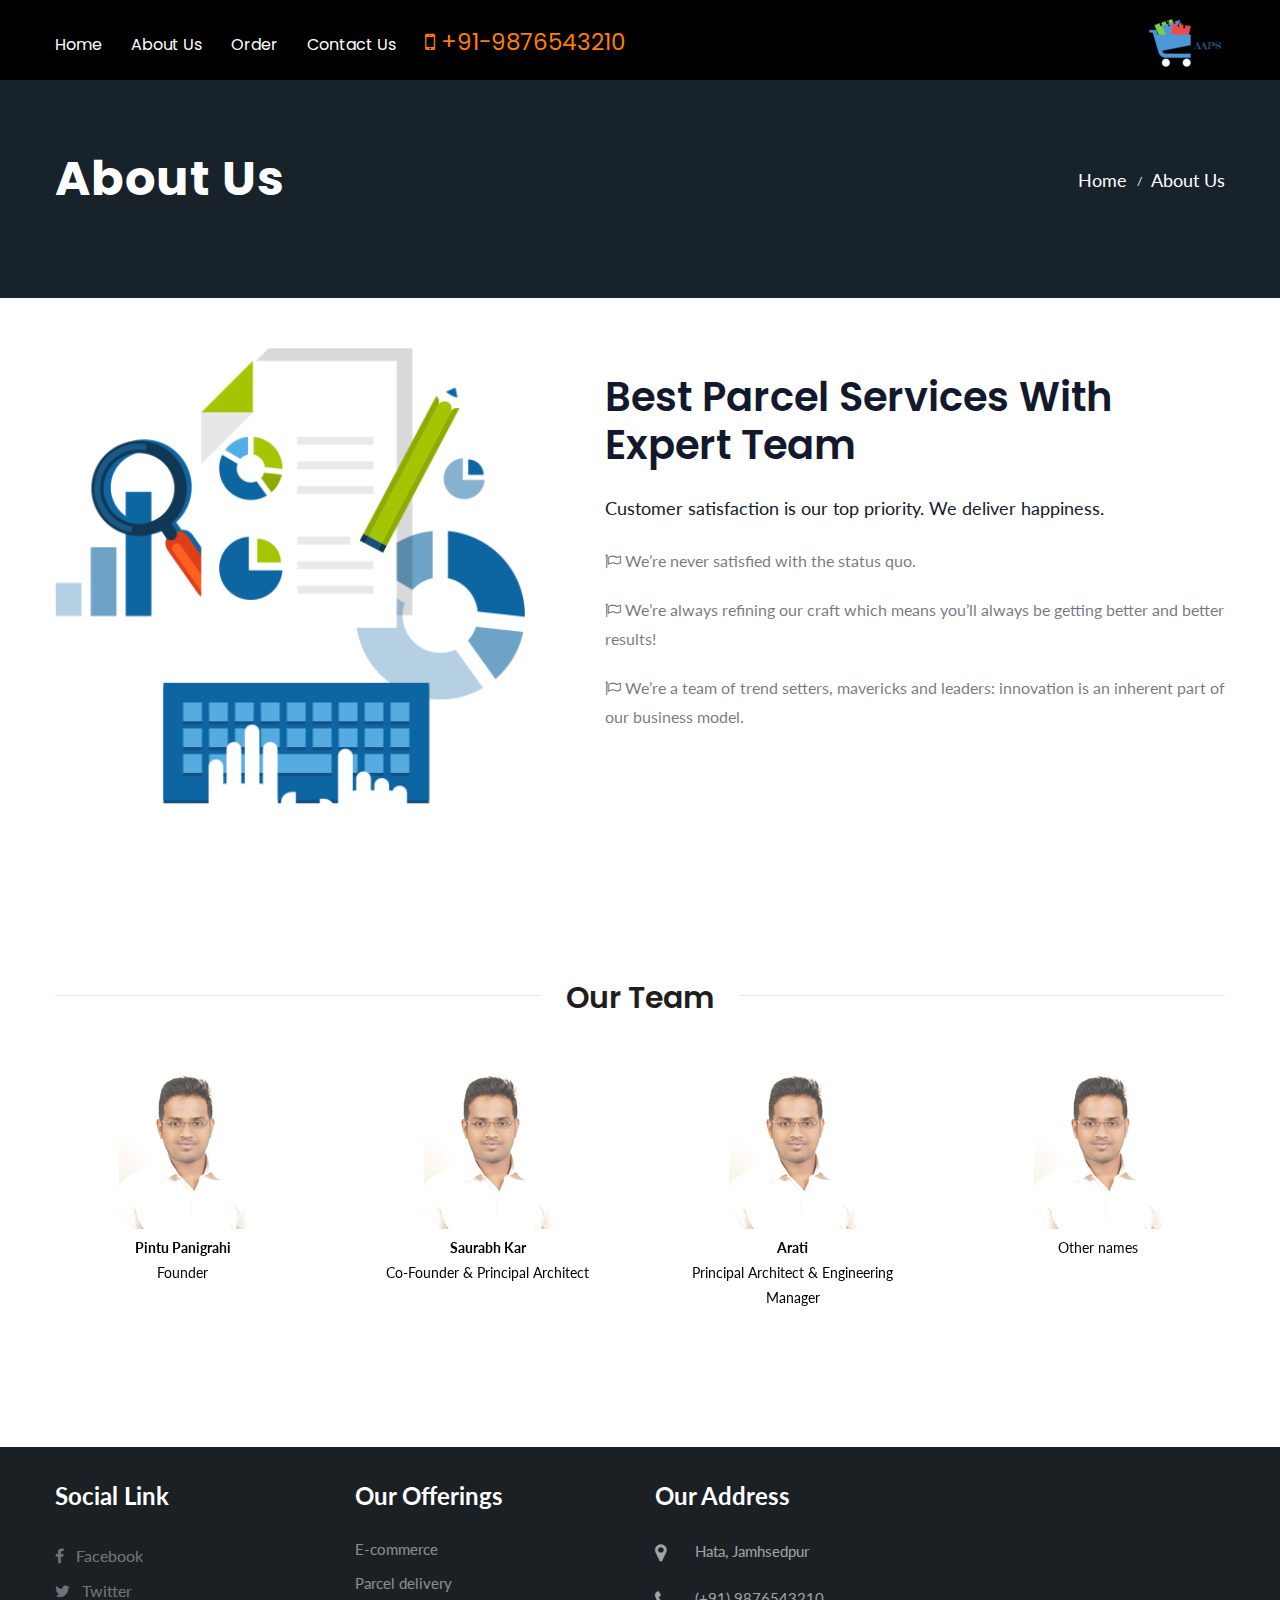
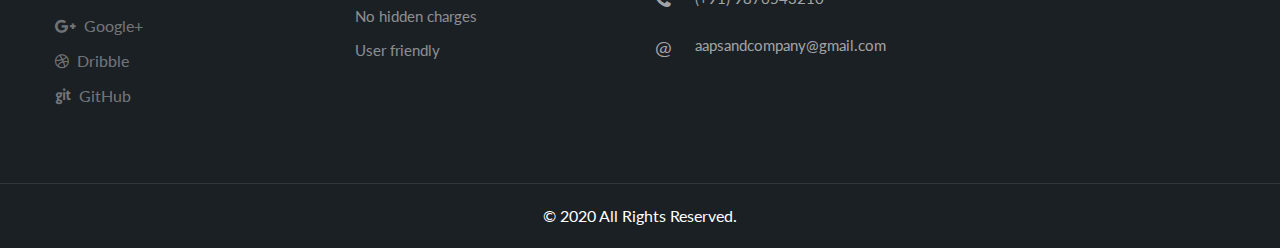
==== commit aaddd9fa: "caption added" ====
--- a/about.html
+++ b/about.html
@@ -160,14 +160,15 @@
             <div class="sponsors-outer">
                
                 <ul class="sponsors-carousel owl-carousel owl-theme">
-                    <li class="slide-item"><figure class="image-box"><a href="#"><img src="images/clients/c.png" alt=""></a></figure></li>
-                    <li class="slide-item"><figure class="image-box"><a href="#"><img src="images/clients/c.png" alt=""></a></figure></li>
-                    <li class="slide-item"><figure class="image-box"><a href="#"><img src="images/clients/c.png" alt=""></a></figure></li>
-                    <li class="slide-item"><figure class="image-box"><a href="#"><img src="images/clients/c.png" alt=""></a></figure></li>
-                    <li class="slide-item"><figure class="image-box"><a href="#"><img src="images/clients/c.png" alt=""></a></figure></li>
-                    <li class="slide-item"><figure class="image-box"><a href="#"><img src="images/clients/c.png" alt=""></a></figure></li>
-                    <li class="slide-item"><figure class="image-box"><a href="#"><img src="images/clients/c.png" alt=""></a></figure></li>
-                    <li class="slide-item"><figure class="image-box"><a href="#"><img src="images/clients/c.png" alt=""></a></figure></li>
+                    <li class="slide-item"><figure class="image-box"><a href="#"><img src="images/clients/c.png" alt="" >
+<figcaption> <strong>Pintu Panigrahi</strong><p>Founder</p> </figcaption></a></figure></li>
+                    <li class="slide-item"><figure class="image-box"><a href="#"><img src="images/clients/c.png" alt=""><figcaption color="black"><strong>Saurabh Kar</strong><p>Co-Founder & Principal Architect</p> </figcaption></a></figure></li>
+                    <li class="slide-item"><figure class="image-box"><a href="#"><img src="images/clients/c.png" alt=""><figcaption> <strong>Arati</strong><p>Principal Architect & Engineering Manager</p> </figcaption></a></figure></li>
+                    <li class="slide-item"><figure class="image-box"><a href="#"><img src="images/clients/c.png" alt=""><figcaption> Other names </figcaption></a></figure></li>
+                    <li class="slide-item"><figure class="image-box"><a href="#"><img src="images/clients/c.png" alt=""><figcaption> Other names </figcaption></a></figure></li>
+                    <li class="slide-item"><figure class="image-box"><a href="#"><img src="images/clients/c.png" alt=""><figcaption> Other names </figcaption></a></figure></li>
+                    <li class="slide-item"><figure class="image-box"><a href="#"><img src="images/clients/c.png" alt=""><figcaption> Other names </figcaption></a></figure></li>
+                    <li class="slide-item"><figure class="image-box"><a href="#"><img src="images/clients/c.png" alt=""><figcaption> Other names </figcaption></a></figure></li>
                 </ul>
             </div>
             
--- a/css/style.css
+++ b/css/style.css
@@ -557,8 +557,8 @@
 .main-header .main-box{
 	position:relative;
 	padding:0px 0px;
-	/*height:80px;
-	*/left:0px;
+	height:80px;
+	left:0px;
 	top:0px;
 	background-color:#000;
 	width:100%;
@@ -605,7 +605,7 @@
 
 .main-header .main-box .logo-box{
 	position:relative;
-	float:left;
+	float:right;
 	left:0px;
 	z-index:10;
 	padding:0px 0px;
@@ -638,7 +638,7 @@
 
 .main-header .nav-outer{
 	position:relative;
-	float:right;
+	float:center;
 }
 
 .main-menu{
@@ -2898,6 +2898,15 @@
     background: url(../images/background/pattern-3.png) left top repeat;
 }
 
+
+/* Figcaption */
+
+figcaption {
+    color: #000;
+    padding: 7px;
+    text-align: center;
+}
+
 /*Pricing Column*/
 
 .pricing-column-two{
@@ -5752,7 +5761,7 @@
 height:450px;*/
 	
 background:url(../images/bannerhead.png) left top no-repeat;
-height:450px;
+height:100%;
 
 }
 
@@ -5804,4 +5813,4 @@
 	0% {opacity:1;}
 	50% {opacity:0;}
 	100% {opacity:1;}
-	}	+	}	
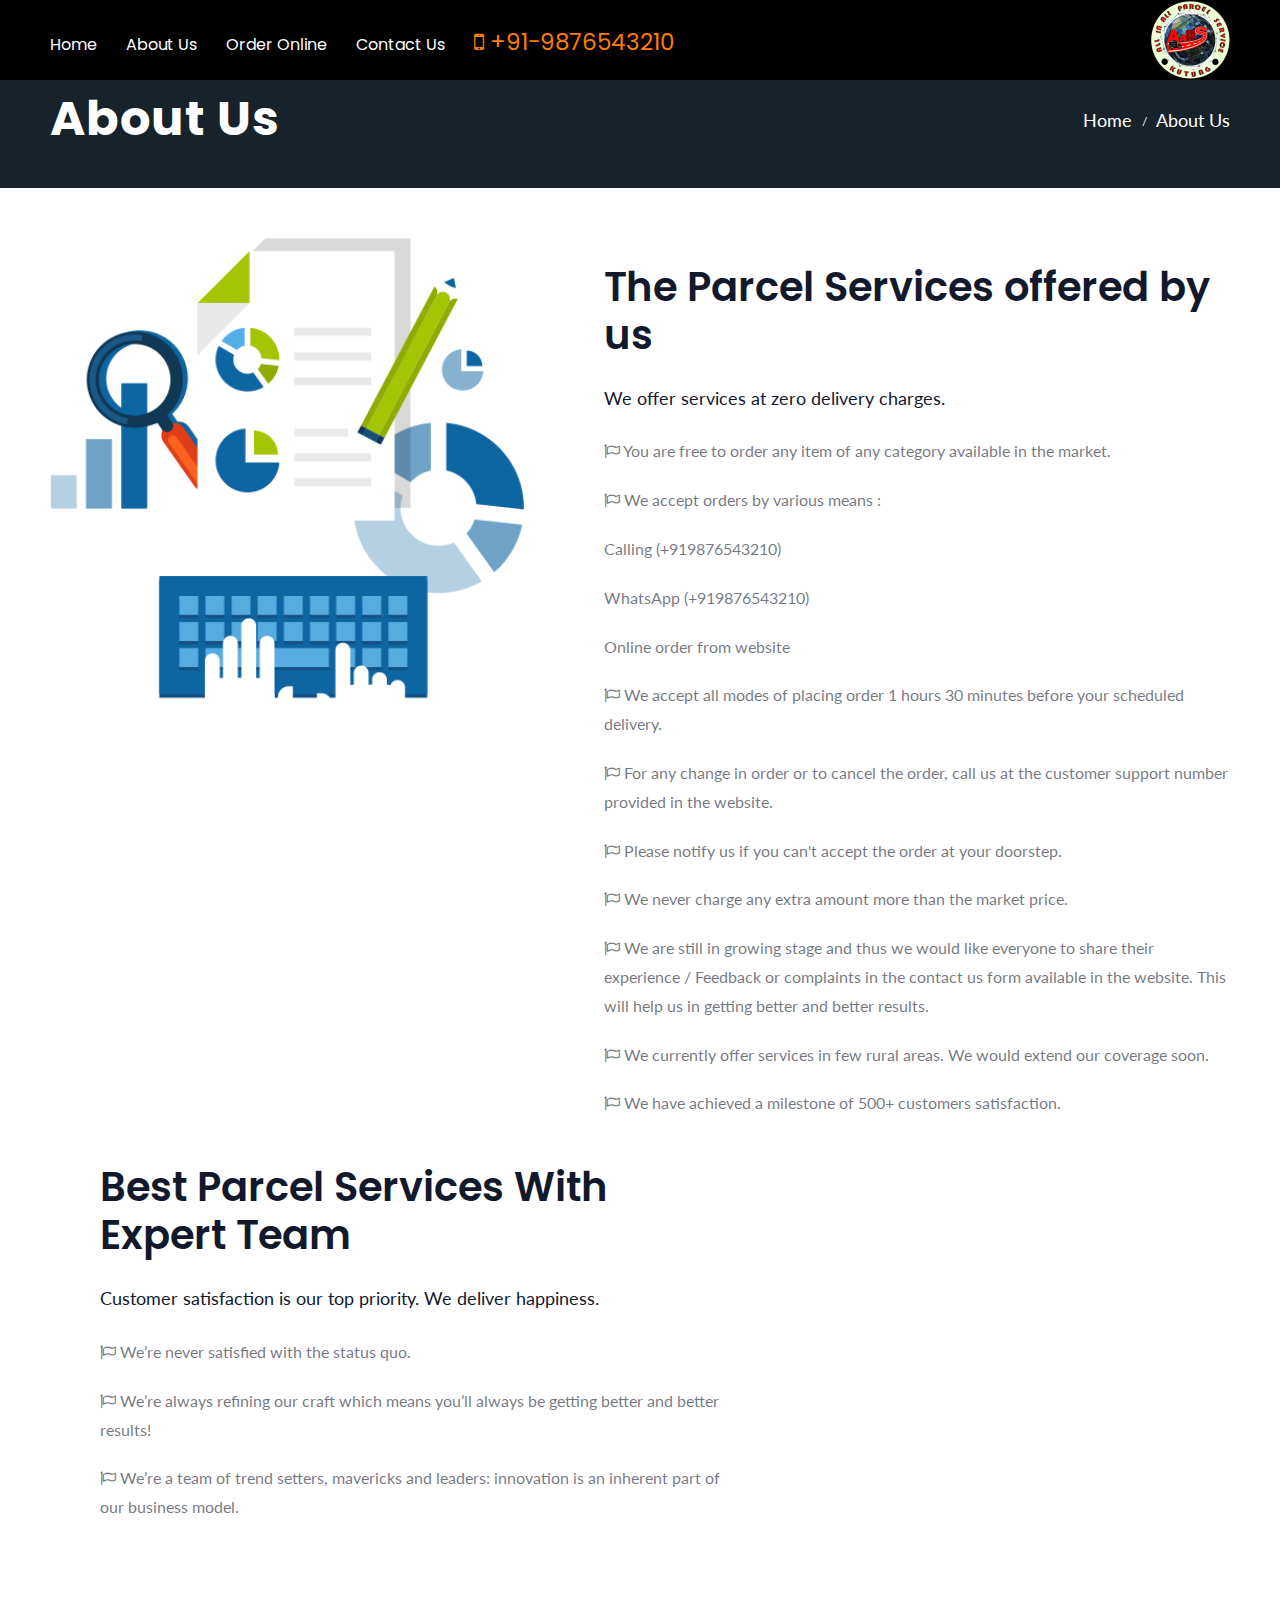
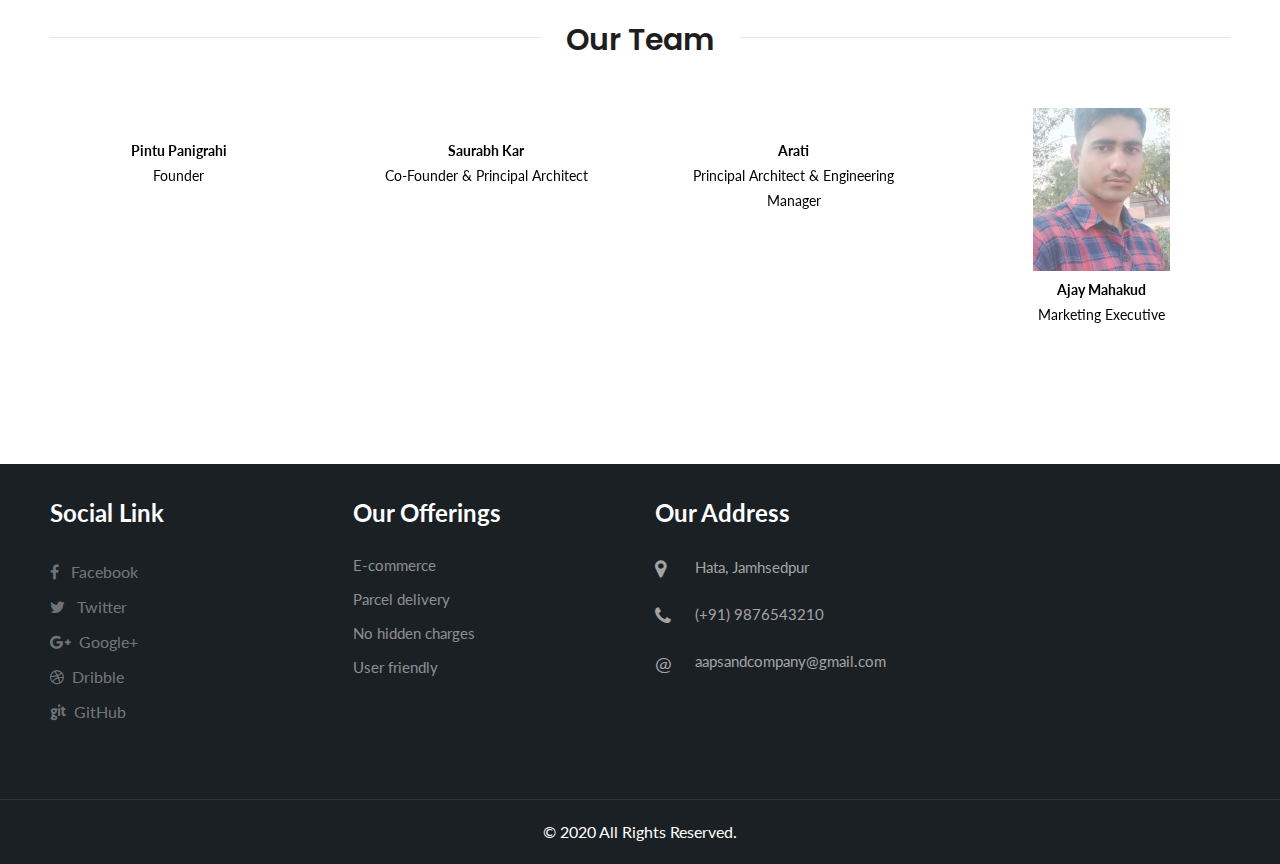
==== commit 557d2952: "about us added and form was changed" ====
--- a/about.html
+++ b/about.html
@@ -58,7 +58,7 @@
                                                 
                                             </li>
 
-                                                     <li><a href="serviceone.html">Order</a></li>
+                                                     <li><a href="serviceone.html">Order Online</a></li>
                                                     
                                            
                                           
@@ -123,6 +123,51 @@
                 </div>
                 
                 <!--Content Column-->
+
+                         <div class="content-column col-md-7 col-sm-12 col-xs-12">
+                    <div class="inner-content">
+                     <h2> The Parcel Services offered by us </h2>
+                        <div class="dark-text">We offer services at zero delivery charges.</div>
+                        <ul class="list-style-one">
+                            <li> <i class="fa fa-flag-o" aria-hidden="true"></i>
+ You are free to order any item of any category available in the market.</li>
+                            <li><i class="fa fa-flag-o" aria-hidden="true"></i>
+ We accept orders by various means : <li> Calling (+919876543210)</li>
+                                    <li> WhatsApp (+919876543210) </li>
+                                    <li> Online order from website </li>
+      
+ </li>
+
+                            <li><i class="fa fa-flag-o" aria-hidden="true"></i>
+We accept all modes of placing order 1 hours 30 minutes before your scheduled delivery.</li>
+
+                            <li><i class="fa fa-flag-o" aria-hidden="true"></i>
+For any change in order or to cancel the order, call us at the customer support number provided in the website.</li>
+
+                            <li><i class="fa fa-flag-o" aria-hidden="true"></i>
+Please notify us if you can't accept the order at your doorstep.</li>
+
+                            <li><i class="fa fa-flag-o" aria-hidden="true"></i>
+We never charge any extra amount more than the market price.</li>
+
+
+                            <li><i class="fa fa-flag-o" aria-hidden="true"></i>
+We are still in growing stage and thus we would like everyone to share their experience / Feedback or complaints in the contact us form available in the website. This will help us in getting better and better results. </li>
+ 
+                            <li><i class="fa fa-flag-o" aria-hidden="true"></i>
+We currently offer services in few rural areas. We would extend our coverage soon.</li>
+                            <li><i class="fa fa-flag-o" aria-hidden="true"></i>
+We have achieved a milestone of 500+ customers satisfaction.</li>
+
+
+                        </ul>
+                    </div>
+                </div>
+
+
+
+
+
                 <div class="content-column col-md-7 col-sm-12 col-xs-12">
                 	<div class="inner-content">
                     	<h2>Best Parcel Services With Expert Team </h2>
@@ -138,6 +183,11 @@
                     </div>
                 </div>
                 
+                      
+
+
+
+
             </div>
         </div>
     </section>
@@ -160,15 +210,11 @@
             <div class="sponsors-outer">
                
                 <ul class="sponsors-carousel owl-carousel owl-theme">
-                    <li class="slide-item"><figure class="image-box"><a href="#"><img src="images/clients/c.png" alt="" >
+                    <li class="slide-item"><figure class="image-box"><a href="#"><img src="images/clients/pintuupload.png" alt="" >
 <figcaption> <strong>Pintu Panigrahi</strong><p>Founder</p> </figcaption></a></figure></li>
-                    <li class="slide-item"><figure class="image-box"><a href="#"><img src="images/clients/c.png" alt=""><figcaption color="black"><strong>Saurabh Kar</strong><p>Co-Founder & Principal Architect</p> </figcaption></a></figure></li>
-                    <li class="slide-item"><figure class="image-box"><a href="#"><img src="images/clients/c.png" alt=""><figcaption> <strong>Arati</strong><p>Principal Architect & Engineering Manager</p> </figcaption></a></figure></li>
-                    <li class="slide-item"><figure class="image-box"><a href="#"><img src="images/clients/c.png" alt=""><figcaption> Other names </figcaption></a></figure></li>
-                    <li class="slide-item"><figure class="image-box"><a href="#"><img src="images/clients/c.png" alt=""><figcaption> Other names </figcaption></a></figure></li>
-                    <li class="slide-item"><figure class="image-box"><a href="#"><img src="images/clients/c.png" alt=""><figcaption> Other names </figcaption></a></figure></li>
-                    <li class="slide-item"><figure class="image-box"><a href="#"><img src="images/clients/c.png" alt=""><figcaption> Other names </figcaption></a></figure></li>
-                    <li class="slide-item"><figure class="image-box"><a href="#"><img src="images/clients/c.png" alt=""><figcaption> Other names </figcaption></a></figure></li>
+                    <li class="slide-item"><figure class="image-box"><a href="#"><img src="images/clients/srvupload.png" alt=""><figcaption color="black"><strong>Saurabh Kar</strong><p>Co-Founder & Principal Architect</p> </figcaption></a></figure></li>
+                    <li class="slide-item"><figure class="image-box"><a href="#"><img src="images/clients/aratiupload.png" alt=""><figcaption> <strong>Arati</strong><p>Principal Architect & Engineering Manager</p> </figcaption></a></figure></li>
+                    <li class="slide-item"><figure class="image-box"><a href="#"><img src="images/clients/ajaymupload.png" alt=""><figcaption> <strong>Ajay Mahakud</strong><p>Marketing Executive</p> </figcaption></a></figure></li>
                 </ul>
             </div>
             
--- a/css/style.css
+++ b/css/style.css
@@ -83,7 +83,7 @@
 .auto-container{
 	position:static;
 	max-width:1200px;
-	padding:0px 15px;
+	padding:0px 10px;
 	margin:0 auto;
 }
 
@@ -2509,6 +2509,22 @@
 	text-align:center;
 }
 
+
+/* --------------------------------date clender------- */
+
+label {
+    display: block;
+    font: 1rem 'Fira Sans', sans-serif;
+}
+
+input,
+label {
+    margin: .4rem 0;
+}
+
+
+
+
 /*** 
 
 ====================================================================
@@ -3308,7 +3324,7 @@
 .page-title{
 	position:relative;
 	color:#ffffff;
-	padding:150px 0px 90px;
+	padding:90px 0px 40px;
 	background-color:#17222b;
 	background-size:cover;
 	background-position:center center;
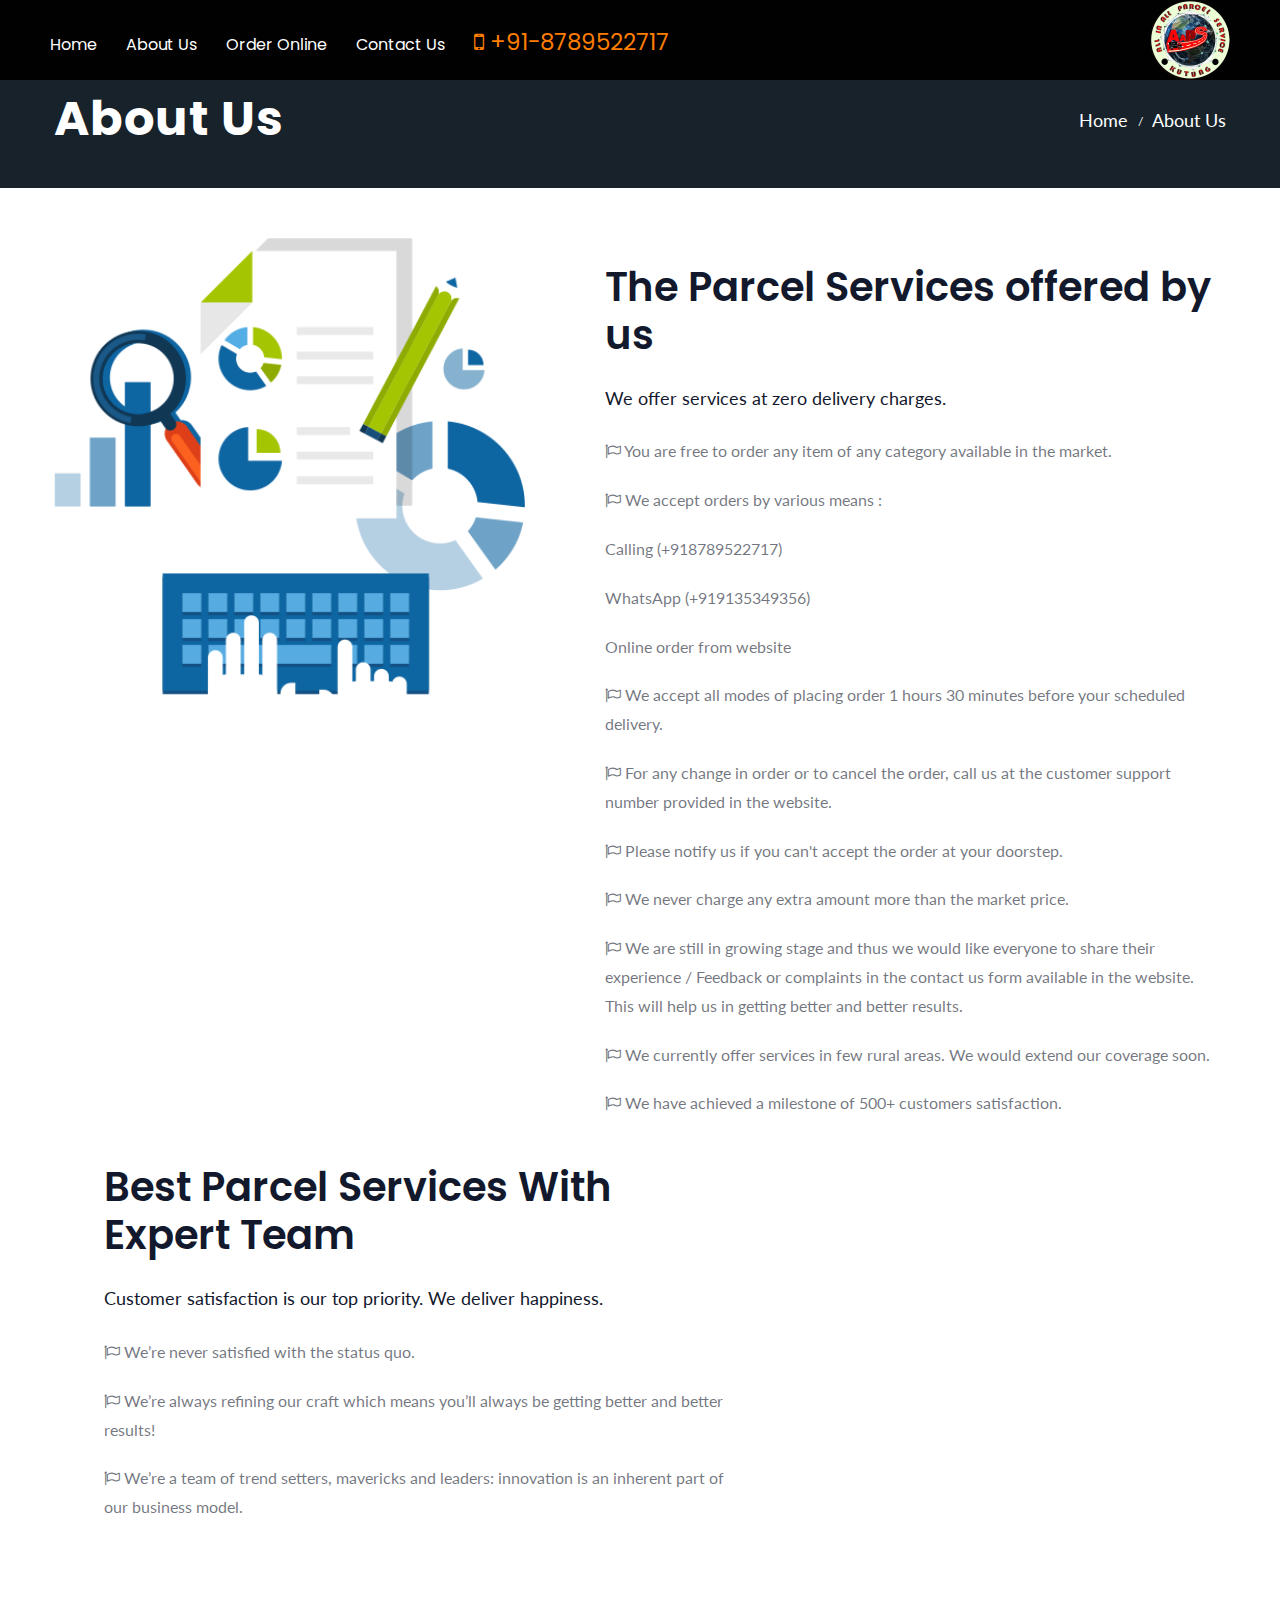
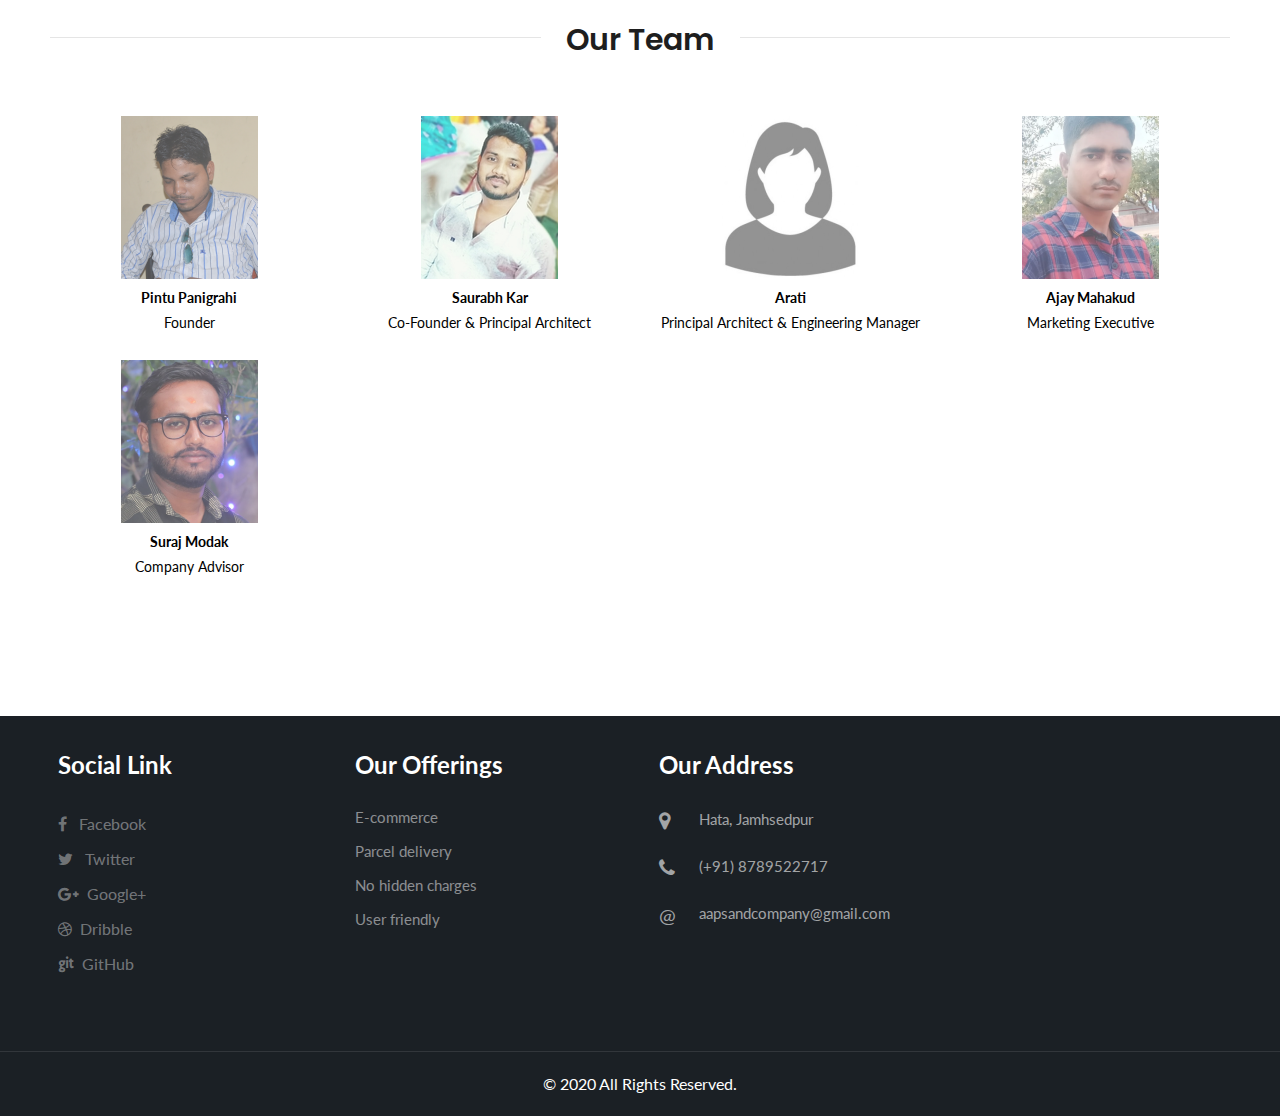
==== commit a52acb99: "home screen changed" ====
--- a/about.html
+++ b/about.html
@@ -65,7 +65,7 @@
                                             
                                             
                                             <li><a href="contact.html">Contact Us</a></li>
-                                             <li><a href="#" style="font-size: 23px; color: #ff7e00; line-height: 40px;"><i class="fa fa-mobile" aria-hidden="true"></i> +91-9876543210</a></li>
+                                             <li><a href="#" style="font-size: 23px; color: #ff7e00; line-height: 40px;"><i class="fa fa-mobile" aria-hidden="true"></i> +91-8789522717</a></li>
                                         </ul>
                                     </div>
                                 </nav>
@@ -132,8 +132,8 @@
                             <li> <i class="fa fa-flag-o" aria-hidden="true"></i>
  You are free to order any item of any category available in the market.</li>
                             <li><i class="fa fa-flag-o" aria-hidden="true"></i>
- We accept orders by various means : <li> Calling (+919876543210)</li>
-                                    <li> WhatsApp (+919876543210) </li>
+ We accept orders by various means : <li> Calling (+918789522717)</li>
+                                    <li> WhatsApp (+919135349356) </li>
                                     <li> Online order from website </li>
       
  </li>
@@ -209,13 +209,40 @@
             
             <div class="sponsors-outer">
                
-                <ul class="sponsors-carousel owl-carousel owl-theme">
+                <!--<ul class="sponsors-carousel owl-carousel owl-theme"> 
                     <li class="slide-item"><figure class="image-box"><a href="#"><img src="images/clients/pintuupload.png" alt="" >
 <figcaption> <strong>Pintu Panigrahi</strong><p>Founder</p> </figcaption></a></figure></li>
                     <li class="slide-item"><figure class="image-box"><a href="#"><img src="images/clients/srvupload.png" alt=""><figcaption color="black"><strong>Saurabh Kar</strong><p>Co-Founder & Principal Architect</p> </figcaption></a></figure></li>
                     <li class="slide-item"><figure class="image-box"><a href="#"><img src="images/clients/aratiupload.png" alt=""><figcaption> <strong>Arati</strong><p>Principal Architect & Engineering Manager</p> </figcaption></a></figure></li>
                     <li class="slide-item"><figure class="image-box"><a href="#"><img src="images/clients/ajaymupload.png" alt=""><figcaption> <strong>Ajay Mahakud</strong><p>Marketing Executive</p> </figcaption></a></figure></li>
                 </ul>
+                -->
+<div class="row">
+  <div class="column">
+                    <figure class="image-box"><a href="#"><img src="images/clients/pintuupload.png" alt="" >
+<figcaption> <strong>Pintu Panigrahi</strong><p>Founder</p> </figcaption></a></figure>
+</div>
+  <div class="column">
+<figure class="image-box"><a href="#"><img src="images/clients/srvupload.png" alt=""><figcaption color="black"><strong>Saurabh Kar</strong><p>Co-Founder & Principal Architect</p> </figcaption></a></figure>
+</div>
+  <div class="column">
+<figure class="image-box"><a href="#"><img src="images/clients/aratiupload.png" alt=""><figcaption> <strong>Arati</strong><p>Principal Architect & Engineering Manager</p> </figcaption></a></figure>
+</div>
+  <div class="column">
+<figure class="image-box"><a href="#"><img src="images/clients/ajaymupload.png" alt=""><figcaption> <strong>Ajay Mahakud</strong><p>Marketing Executive</p> </figcaption></a></figure>
+</div>
+  <div class="column">
+<figure class="image-box"><a href="#"><img src="images/clients/suraj.png" alt=""><figcaption> <strong>Suraj Modak</strong><p>Company Advisor</p> </figcaption></a></figure>
+</div>
+
+</div>
+
+
+
+
+
+
+
             </div>
             
         </div>
@@ -329,7 +356,7 @@
                                 <div class="widget-content">
                                     <ul class="list-style-two">
                                         <li><span class="icon fa fa-map-marker"></span>Hata, Jamhsedpur</li>
-                                        <li><span class="icon fa fa-phone"></span>(+91) 9876543210</li>
+                                        <li><span class="icon fa fa-phone"></span>(+91) 8789522717</li>
                                         <li><span class="icon">@</span>aapsandcompany@gmail.com</li>
                                     </ul>
                                 </div>
--- a/css/style.css
+++ b/css/style.css
@@ -5815,6 +5815,59 @@
 	animation: blink 0.7s infinite;
 	}
 	
+
+
+
+
+.row {
+  display: flex;
+  flex-wrap: wrap;
+  padding: 0 4px;
+}
+
+/* Create four equal columns that sits next to each other */
+.column {
+  flex: 25%;
+  max-width: 25%;
+  padding: 0 4px;
+}
+
+.column img {
+  margin-top: 8px;
+  vertical-align: middle;
+  width: 100%;
+}
+
+/* Responsive layout - makes a two column-layout instead of four columns */
+@media screen and (max-width: 800px) {
+  .column {
+    flex: 50%;
+    max-width: 50%;
+  }
+}
+
+/* Responsive layout - makes the two columns stack on top of each other instead of next to each other */
+@media screen and (max-width: 600px) {
+  .column {
+    flex: 100%;
+    max-width: 100%;
+  }
+}
+
+
+
+
+
+
+
+
+
+
+
+
+
+
+
 @keyframes blink {
 	0% {opacity:1;}
 	50% {opacity:0;}
